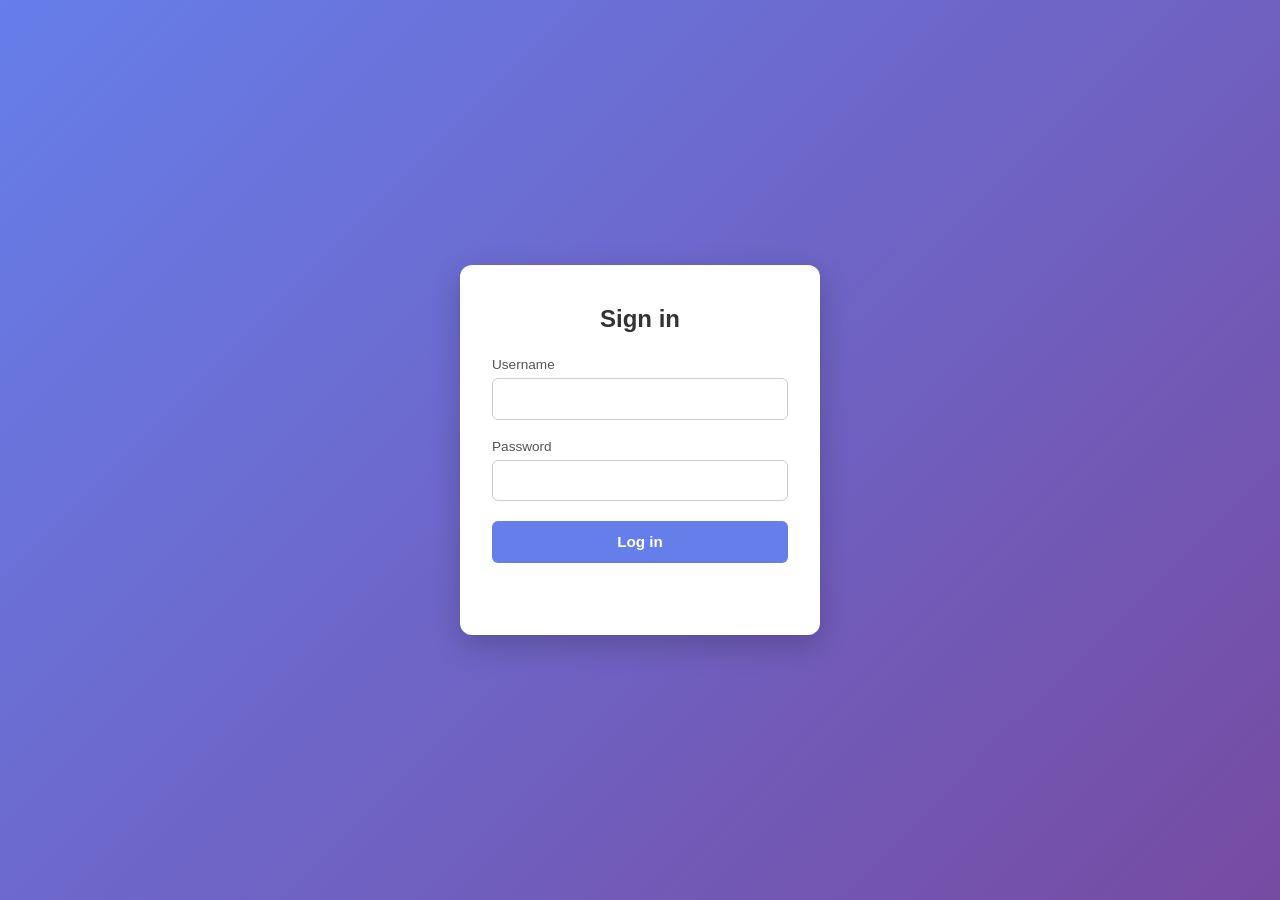
==== index.html @ cb74e90b "Add start-game.bat launcher, AI and MiniCPM improvements Co-Authored-By: Claude Opus 4.6 <noreply@an" ====
<!DOCTYPE html>
<html lang="en">
<head>
  <meta charset="UTF-8" />
  <script>if(!localStorage.getItem("battlegrid.user"))location.replace("login.html");</script>
  <meta name="viewport" content="width=device-width, initial-scale=1.0, maximum-scale=1.0, user-scalable=no" />
  <meta name="theme-color" content="#1b1f23" />
  <meta name="mobile-web-app-capable" content="yes" />
  <meta name="apple-mobile-web-app-capable" content="yes" />
  <link rel="manifest" href="manifest.json" />
  <title>Battlegrid — Turn-Based Strategy</title>
  <style>
    * { box-sizing: border-box; margin: 0; padding: 0; }
    html, body { height: 100%; }
    body {
      font-family: -apple-system, BlinkMacSystemFont, "Segoe UI", Roboto, sans-serif;
      display: flex; height: 100vh; background: #1b1f23; color: #e6e6e6;
    }
    #boardWrap { flex: 1; position: relative; min-width: 0; }
    #board { display: block; width: 100%; height: 100%; cursor: grab; background: #0d0f11; touch-action: none; }
    #board:active { cursor: grabbing; }

    /* Top-of-page overlay: the units standing on the tapped tile, each figure with HP above it. */
    #tileList {
      position: fixed; top: 8px; left: 50%; transform: translateX(-50%); z-index: 50;
      max-height: 45%; max-width: 90vw; overflow-y: auto;
      background: rgba(21,24,28,0.93); border: 1px solid #3a3f45; border-radius: 10px;
      padding: 8px 14px; display: none; flex-direction: column; gap: 6px;
      -webkit-backdrop-filter: blur(4px); backdrop-filter: blur(4px);
      width: auto;
    }
    #tileList .tl-head {
      font-size: .72rem; text-transform: uppercase; letter-spacing: .04em;
      color: #9aa4ad; text-align: center;
    }
    /* Overlapping cascade: strongest unit on top, each one to the right tucked half-under the one on its left. */
    #tileList .tl-figs { display: flex; flex-direction: row; justify-content: center; flex-wrap: wrap; padding-top: 2px; }
    .tunit { position: relative; display: flex; flex-direction: column; align-items: center; cursor: pointer; }
    .tunit:not(:first-child) { margin-left: -18px; }
    .thp { font-size: .72rem; font-weight: 700; line-height: 1; margin-top: 1px; }
    .tfig {
      width: 48px; height: 48px; border-radius: 50%; display: flex; align-items: center;
      justify-content: center; color: #fff; font-weight: 700; font-family: monospace; font-size: 1.2rem;
      border: 2px solid rgba(0,0,0,0.35); box-shadow: 0 -2px 5px rgba(0,0,0,0.45);
    }
    .tfig img { width: 72%; height: 72%; }

    #sidebar {
      width: 290px; flex-shrink: 0; padding: 16px 16px 8px; overflow-y: auto;
      background: #23282e; border-left: 1px solid #333; display: flex; flex-direction: column; gap: 14px;
    }

    /* Phone / narrow screens: stack the board on top, sidebar below. */
    @media (max-width: 760px) {
      body { flex-direction: column; }
      #boardWrap { flex: none; height: 56vh; }
      #sidebar { width: 100%; border-left: none; border-top: 1px solid #333; }
    }
    /* Very small phones: tighter padding, smaller text */
    @media (max-width: 380px) {
      #sidebar { padding: 10px 10px 6px; gap: 10px; }
      button { padding: 7px; font-size: .82rem; }
      .stat-row { font-size: .78rem; }
      h1 { font-size: 1rem; }
    }
    /* Phone landscape: board takes most of the height so buttons stay visible. */
    @media (max-height: 500px) and (orientation: landscape) {
      body { flex-direction: row; }
      #boardWrap { flex: 1; height: 100vh; }
      #sidebar { width: 260px; height: 100vh; overflow-y: auto; border-left: 1px solid #333; border-top: none; }
    }
    /* Tablet / medium screens: 2-col buttons */
    @media (min-width: 761px) {
      .btn-grid { display: grid; grid-template-columns: 1fr 1fr; gap: 6px; }
      .btn-grid button { margin-top: 0; }
    }
    /* Wider desktop: sidebar gets roomier */
    @media (min-width: 1000px) {
      #sidebar { width: 340px; }
    }
    /* Very wide desktop: larger sidebar */
    @media (min-width: 1400px) {
      #sidebar { width: 380px; }
    }
    h1 { font-size: 1.15rem; }
    h2 { font-size: .8rem; text-transform: uppercase; letter-spacing: .05em; color: #9aa4ad; margin-bottom: 6px; }
    .panel { background: #2b3138; border-radius: 8px; padding: 12px; }
    .ai-takeover-btn {
      display: flex; align-items: center; justify-content: center; gap: 6px;
      width: 100%; padding: 6px 10px; margin-bottom: 8px; font-size: 0.85rem; font-weight: 600;
      color: #fff; background: #e67e22; border: 1px solid #d35400; border-radius: 6px; cursor: pointer;
    }
    .ai-takeover-btn:hover { background: #d35400; }
    button.danger { background: #6b3030; }
    button.danger:hover { background: #833838; }

    #turnBadge { display: inline-block; padding: 3px 10px; border-radius: 6px; font-weight: 600; color: #fff; }
    /* turn header: round on the left, a compact gold read-out tucked to the right */
    .turn-line { display: flex; align-items: center; justify-content: space-between; gap: 8px; }
    .econ-mini {
      display: inline-flex; align-items: center; gap: 4px; flex-shrink: 0;
      font-size: 1rem; font-weight: 800; color: #f5c542;
    }
    .econ-mini img { width: 1.1em; height: 1.1em; }
    button {
      width: 100%; padding: 9px; font-size: .9rem; font-weight: 600; color: #fff;
      background: #3a5bd9; border: none; border-radius: 6px; cursor: pointer; margin-top: 8px;
    }
    button:hover { background: #2f49b0; }
    button.shop { background: #2e7d46; } button.shop:hover { background: #266b3b; }
    button.tech-btn { background: #7b1fa2; } button.tech-btn:hover { background: #6a1b9a; }
    button.tmpl-btn { background: #0277bd; } button.tmpl-btn:hover { background: #01579b; }
    button.ghost { background: #444c55; } button.ghost:hover { background: #525c66; }
    .shop-row { display: flex; gap: 6px; margin-top: 8px; }
    .shop-row button { flex: 1; margin-top: 0; padding: 8px 4px; font-size: .82rem; white-space: nowrap; }
    .log-row { display: flex; align-items: center; justify-content: space-between; gap: 8px; margin-top: 8px; }
    .next-round-btn {
      width: auto; margin: 0; padding: 5px 12px; font-size: .78rem; font-weight: 700;
      background: #6b3030; border-radius: 6px; white-space: nowrap; flex-shrink: 0;
    }
    .next-round-btn:hover { background: #833838; }
    /* header row: a panel title with a control (e.g. button) tucked to its right */
    .panel-head { display: flex; align-items: center; justify-content: space-between; gap: 8px; margin-bottom: 6px; }
    .panel-head h2 { margin: 0; }
    button.small { width: auto; margin: 0; padding: 5px 9px; font-size: .72rem; white-space: nowrap; }
    button.small:disabled { background: #333a41; color: #6b727a; cursor: not-allowed; }

    .stat-row { display: flex; justify-content: space-between; font-size: .85rem; padding: 2px 0; flex-wrap: wrap; gap: 0 6px; }
    .stat-chip {
      display: inline-block; cursor: pointer; position: relative;
      text-decoration: underline; text-decoration-style: dotted; text-underline-offset: 2px;
    }
    .stat-chip:hover { color: #fff; }
    .stat-dropdown {
      display: none; position: absolute; left: 0; top: 100%; z-index: 50;
      background: #23282e; border: 1px solid #3a3f45; border-radius: 6px; padding: 6px 10px;
      font-size: .78rem; white-space: nowrap; box-shadow: 0 4px 12px rgba(0,0,0,0.5);
      min-width: 100px;
    }
    .stat-chip.open .stat-dropdown { display: block; }
    .stat-dropdown div { padding: 2px 0; }
    .muted { color: #9aa4ad; }
    .hint { font-size: .75rem; color: #7e8893; }

    /* Enemy-move pop-up (combat log) */
    .modal-overlay {
      position: fixed; inset: 0; z-index: 100; padding: 20px;
      background: rgba(0,0,0,0.6); display: flex; align-items: center; justify-content: center;
      -webkit-backdrop-filter: blur(2px); backdrop-filter: blur(2px);
    }
    .modal-box {
      background: #23282e; border: 1px solid #3a3f45; border-radius: 10px; padding: 18px;
      width: 100%; max-width: 420px; max-height: 80vh; overflow-y: auto;
      box-shadow: 0 8px 30px rgba(0,0,0,0.5);
    }
    #logModalBody { font-size: .84rem; line-height: 1.5; margin: 10px 0; }
    #logModalBody div { padding: 3px 0; border-bottom: 1px solid #333; }
    #logModalBody .empty { color: #9aa4ad; }

    /* Unit-template pop-up: a 5×5 preview of the tapped unit's subunits + stats. */
    #unitModalBody { font-size: .86rem; line-height: 1.5; margin: 10px 0; }
    .utmpl-grid {
      display: grid; grid-template-columns: repeat(5, 1fr); gap: 3px;
      width: 190px; margin: 10px auto; padding: 6px;
      background: #15181c; border: 1px solid #3a3f45; border-radius: 8px;
    }
    .utmpl-grid i {
      aspect-ratio: 1; border-radius: 4px; background: #23282e;
      display: flex; align-items: center; justify-content: center;
      color: #fff; font-family: monospace; font-weight: 700; font-size: .8rem;
    }
    .utmpl-grid i img { width: 78%; height: 78%; }
    .utmpl-stats { display: flex; flex-wrap: wrap; gap: 6px 14px; justify-content: center; }
    .utmpl-comp { color: #9aa4ad; text-align: center; margin-top: 6px; }

    .refit-row { padding: 8px 0; border-bottom: 1px solid #333; }
    .refit-row:last-child { border-bottom: none; }
    .refit-meta { font-size: .82rem; color: #9aa4ad; margin: 2px 0; }
    .refit-action { display: flex; align-items: center; justify-content: space-between; gap: 8px; margin-top: 4px; }
    .refit-gain { color: #4caf50; font-weight: 600; }
    .refit-spend { color: #ff5a52; font-weight: 600; }

    /* Peace proposal popup */
    .peace-popup {
      position: fixed; inset: 0; z-index: 110; padding: 20px;
      background: rgba(0,0,0,0.7); display: flex; align-items: center; justify-content: center;
      -webkit-backdrop-filter: blur(2px); backdrop-filter: blur(2px);
    }
    .peace-box {
      background: #23282e; border: 1px solid #3a3f45; border-radius: 10px; padding: 22px;
      text-align: center; min-width: 260px; box-shadow: 0 8px 30px rgba(0,0,0,0.5);
    }
    .peace-box h3 { font-size: 1.1rem; margin-bottom: 12px; }
    .peace-box p { font-size: .9rem; color: #c5ccd3; margin-bottom: 16px; }
    .peace-btns { display: flex; gap: 12px; justify-content: center; }
    .peace-btns button { width: auto; padding: 10px 24px; font-size: .95rem; margin: 0; }
    .peace-accept { background: #2e7d46 !important; }
    .peace-accept:hover { background: #266b3b !important; }
    .peace-reject { background: #b71c1c !important; }
    .peace-reject:hover { background: #8e1515 !important; }

    .utmpl-grid i.split-pick { cursor: pointer; transition: transform .1s, box-shadow .1s; }
    .utmpl-grid i.split-pick:hover { transform: scale(1.12); box-shadow: 0 0 6px rgba(255,255,255,0.3); }
    .utmpl-grid i.split-sel { outline: 2px solid #ff5a52; outline-offset: -2px; opacity: .6; }
    .split-status { text-align: center; margin: 8px 0 4px; font-size: .84rem; color: #9aa4ad; }
    .split-btns { display: flex; gap: 8px; margin-top: 8px; }
    .split-btns button { flex: 1; }

    .combine-pair { display: flex; flex-direction: column; gap: 6px; margin: 8px 0; }
    .combine-unit { padding: 6px 8px; border: 2px solid #3a3f45; border-radius: 6px; cursor: pointer; font-size: .84rem; }
    .combine-unit:hover { border-color: #7a8290; }
    .combine-unit.combine-active { border-color: #4caf50; background: rgba(76,175,80,.08); }
    .combine-preview { text-align: center; font-size: .84rem; color: #9aa4ad; margin: 6px 0; }
    .combine-btns { display: flex; gap: 8px; margin-top: 8px; }
    .combine-btns button { flex: 1; }

    /* Sidebar action buttons (Next / Execute / Cancel) */
    #boardActions {
      display: flex; gap: 6px; margin-bottom: 8px;
    }
    .board-btn {
      width: auto; margin: 0; padding: 8px 12px; font-size: .82rem; font-weight: 700;
      border: none; border-radius: 6px; cursor: pointer; display: flex;
      align-items: center; gap: 4px; white-space: nowrap; color: #fff; background: #444c55;
      position: relative;
    }
    .board-btn:hover { background: #525c66; }
    .board-btn:disabled { background: #333a41; color: #6b727a; cursor: not-allowed; }
    .board-btn.execute { background: #2e8b57; }
    .board-btn.execute:hover:not(:disabled) { background: #276b44; }
    .board-btn.execute.attack { background: #c62828; }
    .board-btn.execute.attack:hover:not(:disabled) { background: #a52020; }
    .board-btn.cancel { background: #6b3030; padding: 8px 10px; }
    .board-btn.cancel:hover { background: #833838; }
    .order-badge {
      position: absolute; top: -6px; right: -6px;
      background: #ff5a52; color: #fff; font-size: .65rem; font-weight: 800;
      width: 18px; height: 18px; border-radius: 50%;
      display: flex; align-items: center; justify-content: center;
    }

    /* AI strategy modal */
    .strat-btns { display: flex; flex-direction: column; gap: 8px; margin: 12px 0; }
    .strat-btns button {
      padding: 12px; font-size: .95rem; font-weight: 600; border: none; border-radius: 8px;
      cursor: pointer; color: #fff; display: flex; align-items: center; gap: 8px;
    }
    .strat-btns .strat-attack { background: #c62828; }
    .strat-btns .strat-attack:hover { background: #a52020; }
    .strat-btns .strat-defend { background: #1565c0; }
    .strat-btns .strat-defend:hover { background: #0d47a1; }
    .strat-btns .strat-balanced { background: #2e7d32; }
    .strat-btns .strat-balanced:hover { background: #1b5e20; }

    /* Peace deal modal */
    .peace-deal-list { margin: 10px 0; font-size: .88rem; line-height: 1.6; }
    .peace-deal-list .pd-row { display: flex; justify-content: space-between; padding: 3px 0; border-bottom: 1px solid #333; }

  </style>
</head>
<body>
  <div id="tileList"></div>
  <div id="boardWrap">
    <canvas id="board"></canvas>
  </div>

  <aside id="sidebar">
    <div class="panel">
      <h2>Selection</h2>
      <label style="display:flex; align-items:center; gap:8px; font-size:.82rem; margin-bottom:8px; cursor:pointer;">
        <input type="checkbox" id="selectAllChk" checked style="width:auto; margin:0;" />
        Select whole stack
      </label>
      <div id="boardActions" style="display:flex; gap:6px; margin-bottom:8px;">
        <button id="nextBtn" class="board-btn" title="Next unit with moves">Next</button>
        <button id="executeBtn" class="board-btn execute" title="Execute all queued orders" disabled>
          <span id="executeBtnIcon">⚔️</span>
          <span id="executeBtnLabel">Attack</span>
          <span id="orderCount" class="order-badge" style="display:none">0</span>
        </button>
        <button id="cancelQueueBtn" class="board-btn cancel" title="Clear all queued orders" style="display:none">&#x2716;</button>
      </div>
      <button id="combineBtn" class="ghost small" style="display:none; margin-bottom:8px;">⊕ Combine</button>
      <div id="selInfo" class="muted">Click a tile to select its units.</div>
      <button id="refitBtn" class="ghost" style="display:none; margin-top:8px;">&#9881; Refit</button>
      <button id="splitBtn" class="ghost" style="display:none; margin-top:8px;">✂ Split</button>
      <button id="buildBtn" class="ghost" style="display:none; margin-top:8px;">🏗 Build</button>
      <button id="rallyBtn" style="display:none; margin-top:8px; background:#b8860b;">📯 Rally</button>
      <div id="rallyHint" class="hint" style="display:none; color:#f5c542;">Click a tile to rally all units toward it.</div>
    </div>

    <div class="panel">
      <button class="ai-takeover-btn" id="aiTakeoverBtn">AI takeover this turn</button>
      <h2>Turn</h2>
      <div class="turn-line">
        <span>Now playing: <span id="turnBadge">—</span> &nbsp; <span class="muted">Round <span id="roundNum">1</span></span></span>
        <!-- compact economy read-out for the current player, tucked to the right of the round -->
        <span class="econ-mini"><img src="assets/gold.svg" alt="gold"> <span id="econ">0</span></span>
      </div>

      <!-- creative-mode cheat: only shown when the game was started in creative mode -->
      <button id="creativeBtn" style="display:none; background:#8e5bd9;">🎁 +171,717 gold</button>

      <!-- creative-mode country toolbox -->
      <div id="countryToolbox" style="display:none; background:#1b2026; border:1px solid #6a4bd9; border-radius:8px; padding:.6rem; margin-bottom:8px;">
        <div style="font-size:.72rem; text-transform:uppercase; letter-spacing:.06em; color:#9aa4ad; margin-bottom:.4rem;">Country Toolbox</div>
        <div id="countrySwatches" style="display:flex; flex-wrap:wrap; gap:4px; margin-bottom:.5rem;"></div>
        <div style="display:flex; gap:4px;">
          <button id="addCountryBtn" style="flex:1; padding:4px; font-size:.75rem; background:#2e7d46; border:none; border-radius:4px; color:#fff; cursor:pointer;">+ Country</button>
          <button id="rmCountryBtn" style="flex:1; padding:4px; font-size:.75rem; background:#6b3030; border:none; border-radius:4px; color:#fff; cursor:pointer;">− Country</button>
        </div>
        <div id="paintHint" style="font-size:.62rem; color:#6b727a; margin-top:.3rem;"></div>
      </div>

      <div id="playerStats"></div>

      <div class="shop-row">
        <button class="shop" id="buyBtn">🛒 Buy</button>
        <button class="tech-btn" id="techBtn">⚗️ Tech</button>
        <button class="tmpl-btn" id="templateBtn">▦ Template</button>
      </div>

      <div class="log-row">
        <label style="display:flex; align-items:center; gap:8px; font-size:.85rem; cursor:pointer;">
          <input type="checkbox" id="logChk" checked style="width:auto; margin:0;" />
          Combat log
        </label>
        <button id="nextRoundBtn" class="next-round-btn">Next ▶</button>
      </div>
      <p class="hint" style="margin-top:2px">When checked, the enemy's move is shown as a pop-up after each turn.</p>

      <div class="btn-grid">
        <button class="ghost" id="diplomacyBtn">🤝 Diplomacy</button>
        <button class="ghost" id="infoBtn">📖 Field manual</button>
        <button class="ghost" id="menuBtn">Main menu</button>
      </div>
    </div>

    <div class="panel" id="placePanel" style="display:none; border:1px solid #b8a23a;">
      <h2>Deploy divisions</h2>
      <div id="placeInfo"></div>
    </div>
  </aside>

  <!-- Pop-up shown after the enemy's turn (combat log). Closed with OK. -->
  <div id="logModal" class="modal-overlay" style="display:none">
    <div class="modal-box">
      <h2 style="color:#e6e6e6; font-size:1rem; margin-bottom:0;">Enemy's move</h2>
      <div id="logModalBody"></div>
      <button id="logModalOk">OK</button>
    </div>
  </div>

  <!-- Pop-up shown when a unit in the top overlay is tapped: its template blueprint. -->
  <div id="unitModal" class="modal-overlay" style="display:none">
    <div class="modal-box">
      <h2 id="unitModalTitle" style="color:#e6e6e6; font-size:1rem; margin-bottom:0;">Unit</h2>
      <div id="unitModalBody"></div>
      <button id="unitModalOk">Close</button>
    </div>
  </div>

  <!-- Refit modal: swap selected units to a different template. -->
  <div id="refitModal" class="modal-overlay" style="display:none">
    <div class="modal-box">
      <h2 style="color:#e6e6e6; font-size:1rem; margin-bottom:0;">Refit units</h2>
      <p class="hint" style="margin:6px 0 2px;">Swap selected units to another template. Requires supply range, no encirclement.</p>
      <div id="refitModalBody"></div>
      <button id="refitModalClose" class="ghost">Cancel</button>
    </div>
  </div>

  <!-- Combine modal: merge units from one unit into another. -->
  <div id="combineModal" class="modal-overlay" style="display:none">
    <div class="modal-box">
      <h2 style="color:#e6e6e6; font-size:1rem; margin-bottom:0;">Combine units</h2>
      <p class="hint" style="margin:6px 0 2px;">Fill a unit with units from another, up to 25 total.</p>
      <div id="combineModalBody"></div>
      <button id="combineModalClose" class="ghost">Cancel</button>
    </div>
  </div>

  <!-- Build modal: place a fort or supply hub on the selected tile. -->
  <div id="buildModal" class="modal-overlay" style="display:none">
    <div class="modal-box">
      <h2 style="color:#e6e6e6; font-size:1rem; margin-bottom:0;">Build structure</h2>
      <p class="hint" style="margin:6px 0 2px;">Place a structure on the selected tile (not water, no existing structure).</p>
      <div id="buildModalBody"></div>
      <button id="buildModalClose" class="ghost">Cancel</button>
    </div>
  </div>

  <!-- AI strategy modal — shown when AI takeover button is clicked -->
  <div id="aiStratModal" class="modal-overlay" style="display:none">
    <div class="modal-box">
      <h2 style="color:#e6e6e6; font-size:1rem; margin-bottom:4px;">AI Takeover — Choose Strategy</h2>
      <p class="hint" style="margin-bottom:8px;">How should the AI play this turn?</p>
      <div class="strat-btns">
        <button class="strat-attack" data-strat="attack">⚔️ Focus Attack <small style="opacity:.7">— aggressive, low caution</small></button>
        <button class="strat-defend" data-strat="defend">🛡️ Focus Defend <small style="opacity:.7">— hold terrain, cautious</small></button>
        <button class="strat-balanced" data-strat="balanced">⚖️ Balanced <small style="opacity:.7">— default behavior</small></button>
      </div>
      <button id="aiStratCancel" class="ghost">Cancel</button>
    </div>
  </div>

  <!-- Peace deal modal — shown when a country is eliminated -->
  <div id="peaceDealModal" class="modal-overlay" style="display:none">
    <div class="modal-box">
      <h2 id="peaceDealTitle" style="color:#e6e6e6; font-size:1rem; margin-bottom:0;">Peace Deal</h2>
      <div id="peaceDealBody" class="peace-deal-list"></div>
      <button id="peaceDealOk">OK</button>
    </div>
  </div>

  <!-- Peace proposal popup — shown when AI proposes peace to human -->
  <div id="peaceProposalPopup" class="peace-popup" style="display:none">
    <div class="peace-box">
      <h3 id="peaceProposalTitle"></h3>
      <p id="peaceProposalBody"></p>
      <div class="peace-btns">
        <button id="peaceAcceptBtn" class="peace-accept">Accept</button>
        <button id="peaceRejectBtn" class="peace-reject">Reject</button>
      </div>
    </div>
  </div>

  <!-- data + algorithms + rules + persistence + renderer load before the engine -->
  <script src="units.js"></script>
  <script src="algorithms.js"></script>
  <script src="board.js"></script>
  <script src="rules.js"></script>
  <script src="state.js"></script>
  <script src="render.js"></script>
  <script>
    // UI glue. Defined before game.js; every handler reads the DOM at call time.
    function stackAtTile(t) { return (Game.unitAt.get(t.r + ',' + t.c)) || []; }

    function stackSummaryHtml(stack, owner) {
      // Group units by their template name (each board piece is a unit).
      const counts = {};
      for (const u of stack) { const n = u.name || PIECES[u.type].name; counts[n] = (counts[n] || 0) + 1; }
      const lines = Object.keys(counts).map((n) =>
        `<div class="stat-row"><span>${n}</span><span>×${counts[n]}</span></div>`).join('');
      const totHp = stack.reduce((a, u) => a + u.hp, 0);
      const totAtk = stack.reduce((a, u) => a + Rules.unitAttack(u), 0);
      return `<div class="stat-row"><span><b>${PLAYERS[owner].name} — ${stack.length} unit${stack.length > 1 ? 's' : ''}</b></span><span>${stack.length}/${Rules.STACK_LIMIT}</span></div>` +
        lines +
        `<div class="stat-row"><span>Total HP / ATK</span><span>${totHp} / ${totAtk}</span></div>` +
        (owner === Game.turn
          ? `<p class="hint" style="margin-top:6px">Whole stack selected. Tap a yellow tile to move, or an adjacent enemy to attack.</p>`
          : `<p class="hint" style="margin-top:6px">Enemy units.</p>`);
    }

    function stackChecklistHtml(stack) {
      const selIds = new Set(Game.selUnits.map((u) => u.id));
      const rows = stack.map((u) => {
        const label = u.name || PIECES[u.type].name;
        const checked = selIds.has(u.id) ? 'checked' : '';
        return `<label class="stat-row" style="cursor:pointer">` +
          `<span><input type="checkbox" data-uid="${u.id}" ${checked} style="width:auto; margin-right:6px;"> ${label}</span>` +
          `<span>${u.hp}/${u.maxHp} hp${u.acted ? ' ·acted' : ''}</span></label>`;
      }).join('');
      return `<div class="stat-row"><span><b>Pick units</b></span><span>${Game.selUnits.length}/${stack.length}</span></div>` +
        rows +
        `<p class="hint" style="margin-top:6px">Checked units move/attack together. Tap a yellow tile to move, or an adjacent enemy to attack.</p>`;
    }

    // HP colour: green when healthy, amber when hurt, red when near death.
    function hpColor(u) {
      const r = u.hp / u.maxHp;
      return r > 0.66 ? '#4caf50' : r > 0.33 ? '#f5c542' : '#ff5a52';
    }

    // Overall strength of a unit — attack dominates, current HP breaks ties.
    function unitStat(u) { return Rules.unitAttack(u) * 100 + u.hp; }

    // Top overlay: units on the tapped tile, strongest first, each figure half-covering the next.
    function renderTileList() {
      const box = document.getElementById('tileList');
      const stack = Game.selTile ? stackAtTile(Game.selTile) : [];
      if (!stack.length) { box.style.display = 'none'; box.innerHTML = ''; return; }
      const owner = stack[0].owner;
      const sorted = stack.slice().sort((a, b) => unitStat(b) - unitStat(a));
      const figs = sorted.map((u, i) => {
        const d = PIECES[u.type];
        const color = PLAYERS[u.owner].color;
        const inner = d.art
          ? `<img src="${d.art}" alt="${d.name}">`
          : d.code;
        return `<div class="tunit" data-i="${i}" title="${d.name} — tap for template" style="z-index:${sorted.length - i}">` +
          `<div class="tfig" style="background:${color}">${inner}</div>` +
          `<div class="thp" style="color:${hpColor(u)}">${u.hp}/${u.maxHp}</div></div>`;
      }).join('');
      box.innerHTML =
        `<div class="tl-head">${PLAYERS[owner].name} · ${stack.length} unit${stack.length > 1 ? 's' : ''} on tile</div>` +
        `<div class="tl-figs">${figs}</div>`;
      box.style.display = 'flex';
      // Tapping a figure opens its unit's template blueprint in a pop-up.
      box.querySelectorAll('.tunit').forEach((el) => {
        el.addEventListener('click', (e) => {
          e.stopPropagation();
          showUnitTemplate(sorted[+el.dataset.i]);
        });
      });
    }

    // Pop-up: show `u`'s blueprint — a 5×5 grid of its subunits plus totals.
    // Built from the unit's own parts composition, so it works for shop-built
    // units and the AI's ad-hoc units alike (no dependency on a stored template).
    function showUnitTemplate(u) {
      if (!u) return;
      const color = PLAYERS[u.owner].color;
      const cells = [];
      for (const p of (u.parts || [])) for (let i = 0; i < p.count; i++) cells.push(p.type);
      let grid = '';
      for (let i = 0; i < 25; i++) {
        const t = cells[i];
        const inner = t ? (PIECES[t].art ? `<img src="${PIECES[t].art}" alt="${PIECES[t].name}">` : PIECES[t].code) : '';
        grid += t ? `<i style="background:${color}">${inner}</i>` : `<i></i>`;
      }
      const atk = Rules.unitAttack(u);
      let cost = 0;
      for (const p of (u.parts || [])) cost += (PIECES[p.type].cost || 0) * p.count;
      const comp = (u.parts || []).map((p) => {
        const bn = Math.floor(p.count / 4);
        const co = p.count % 4;
        let label = '';
        if (bn > 0) label += `${bn} Bn`;
        if (bn > 0 && co > 0) label += ' + ';
        if (co > 0 || !bn) label += `${co || p.count} Co`;
        return `${PIECES[p.type].name} ${label}`;
      }).join(' · ');
      const showSplit = window.canSplitUnit && window.canSplitUnit(u);
      document.getElementById('unitModalTitle').innerHTML =
        `<span style="color:${color}">${PLAYERS[u.owner].name}</span> — ${u.name || PIECES[u.type].name}`;
      document.getElementById('unitModalBody').innerHTML =
        `<div class="utmpl-grid">${grid}</div>` +
        `<div class="utmpl-stats">` +
          `<span>❤️ HP <b>${u.hp}/${u.maxHp}</b></span>` +
          `<span>⚔️ ATK <b>${atk}</b></span>` +
          `<span>👟 MOV <b>${u.mov}</b></span>` +
          `<span>${GOLD_ICON} <b>${cost}</b></span>` +
        `</div>` +
        `<div class="utmpl-comp">${comp || 'No units'}</div>` +
        (showSplit ? `<button id="splitStartBtn" class="ghost" style="margin-top:8px">✂ Split</button>` : '');
      document.getElementById('unitModal').style.display = 'flex';
      if (showSplit) {
        document.getElementById('splitStartBtn').addEventListener('click', () => enterSplitMode(u));
      }
    }

    function enterSplitMode(u) {
      const color = PLAYERS[u.owner].color;
      const cells = [];
      for (const p of (u.parts || [])) for (let i = 0; i < p.count; i++) cells.push(p.type);
      const total = cells.filter(Boolean).length;
      const room = Rules.STACK_LIMIT - (Game.unitAt.get(u.r + ',' + u.c) || []).length;
      const maxSel = Math.min(total - 1, room);
      const selected = new Set();

      function renderSplitGrid() {
        let grid = '';
        for (let i = 0; i < 25; i++) {
          const t = cells[i];
          if (!t) { grid += `<i></i>`; continue; }
          const inner = PIECES[t].art ? `<img src="${PIECES[t].art}" alt="${PIECES[t].name}">` : PIECES[t].code;
          const cls = selected.has(i) ? 'split-pick split-sel' : 'split-pick';
          grid += `<i class="${cls}" data-ci="${i}" style="background:${color}">${inner}</i>`;
        }
        const body = document.getElementById('unitModalBody');
        body.innerHTML =
          `<div class="utmpl-grid">${grid}</div>` +
          `<div class="split-status">${selected.size} / ${maxSel} units selected for split</div>` +
          `<div class="split-btns">` +
            `<button id="splitConfirmBtn"${selected.size ? '' : ' disabled'}>Confirm split (${selected.size})</button>` +
            `<button id="splitCancelBtn" class="ghost">Cancel</button>` +
          `</div>`;
        body.querySelectorAll('.split-pick').forEach((el) => {
          el.addEventListener('click', () => {
            const ci = +el.dataset.ci;
            if (selected.has(ci)) { selected.delete(ci); }
            else if (selected.size < maxSel) { selected.add(ci); }
            renderSplitGrid();
          });
        });
        document.getElementById('splitConfirmBtn').addEventListener('click', () => {
          if (!selected.size) return;
          const types = [];
          for (const ci of selected) types.push(cells[ci]);
          const count = window.splitUnit(u, types);
          if (count) {
            document.getElementById('unitModal').style.display = 'none';
            document.getElementById('unitModalOk').style.display = '';
            if (Game.selTile) {
              window.selectTile(Game.selTile.r, Game.selTile.c);
            }
            UI.refresh(); Render.render();
          }
        });
        document.getElementById('splitCancelBtn').addEventListener('click', () => {
          document.getElementById('unitModalOk').style.display = '';
          showUnitTemplate(u);
        });
      }

      document.getElementById('unitModalTitle').innerHTML =
        `<span style="color:${color}">Split</span> — ${u.name || PIECES[u.type].name}`;
      document.getElementById('unitModalOk').style.display = 'none';
      renderSplitGrid();
    }

    const UI = {
      refresh() {
        const p = PLAYERS[Game.turn];
        const badge = document.getElementById('turnBadge');
        badge.textContent = p.name;
        badge.style.background = p.color;
        document.getElementById('roundNum').textContent = Game.round;

        // economy sign reflects the player whose turn it is
        const econ = document.getElementById('econ');
        econ.textContent = Game.economy[Game.turn];
        econ.parentElement.style.color = p.color === '#00acc1' ? '#4dd0e1' : '#ff7a76';

        // creative-mode cheat button (only when the game is in creative mode)
        document.getElementById('creativeBtn').style.display = Game.creative ? '' : 'none';
        document.getElementById('countryToolbox').style.display = Game.creative ? '' : 'none';
        if (Game.creative) window._refreshCountrySwatches && window._refreshCountrySwatches();

        // Dynamic player stats
        const statsEl = document.getElementById('playerStats');
        let statsHtml = '';
        for (let p = 0; p < PLAYERS.length; p++) {
          if (Game.eliminated && Game.eliminated.has(p)) continue;
          const units = Game.units.filter(u => u.owner === p);
          const uCount = units.length;
          const cCount = Game.cities.filter(ci => ci.owner === p).length;
          const vCount = (Game.villages || []).filter(v => v.owner === p).length;
          const gRound = Rules.income(Game.cities, Game.villages || [], p, (Game.ecoUpgrades && Game.ecoUpgrades[p]) || {});

          // Company breakdown by type
          const coCounts = {};
          for (const u of units) for (const pt of (u.parts || [])) coCounts[pt.type] = (coCounts[pt.type] || 0) + pt.count;
          let coDropdown = '';
          for (const t in coCounts) coDropdown += `<div>${PIECES[t].name}: ${coCounts[t]}</div>`;

          statsHtml += `<div class="stat-row"><span style="color:${PLAYERS[p].color}">${PLAYERS[p].name}</span><span>` +
            `<span class="stat-chip" data-drop="bn${p}">${uCount} bn<span class="stat-dropdown">${coDropdown || '<div>No units</div>'}</span></span> · ` +
            `${cCount} city · ${vCount} vlg · ` +
            `<span class="stat-chip" data-drop="g${p}">${gRound} g/rnd<span class="stat-dropdown"><div>${vCount} village</div></span></span>` +
            `</span></div>`;
        }
        statsEl.innerHTML = statsHtml;
        statsEl.querySelectorAll('.stat-chip').forEach(chip => {
          chip.addEventListener('click', (e) => {
            e.stopPropagation();
            const wasOpen = chip.classList.contains('open');
            document.querySelectorAll('.stat-chip.open').forEach(c => c.classList.remove('open'));
            if (!wasOpen) chip.classList.add('open');
          });
        });

        // placement banner
        const placePanel = document.getElementById('placePanel');
        if (window.inPlacement && window.inPlacement()) {
          placePanel.style.display = '';
          document.getElementById('placeInfo').innerHTML =
            `<b style="color:${p.color}">${p.name}</b>: ${window.pendingForTurn()} unit(s) to deploy.` +
            `<p class="hint" style="margin-top:6px">Tap a highlighted tile in your deployment zone to drop them (max 17 per tile).</p>`;
        } else {
          placePanel.style.display = 'none';
        }

        // selection panel
        const sel = document.getElementById('selInfo');
        if (Game.winner !== null) {
          sel.className = '';
          const w = PLAYERS[Game.winner];
          sel.innerHTML = `<b style="color:${w ? w.color : '#fff'}">${w ? w.name : 'Unknown'} wins!</b>` +
            (Game.winReason ? `<div style="font-size:.85rem;color:#9aa4ad;margin-top:4px">${Game.winReason}</div>` : '') +
            (Game.eliminated && Game.eliminated.size ? `<div style="font-size:.8rem;color:#6b727a;margin-top:4px">Eliminated: ${[...Game.eliminated].map(p => PLAYERS[p].name).join(', ')}</div>` : '');
        } else if (Game.selTile && stackAtTile(Game.selTile).length) {
          const stack = stackAtTile(Game.selTile);
          const owner = stack[0].owner;
          const mine = owner === Game.turn;
          sel.className = '';
          if (Game.selectAll || !mine) {
            sel.innerHTML = stackSummaryHtml(stack, owner);
          } else {
            sel.innerHTML = stackChecklistHtml(stack);
            sel.querySelectorAll('input[data-uid]').forEach((cb) =>
              cb.addEventListener('change', () => window.toggleUnitInSelection(+cb.dataset.uid)));
          }
        } else {
          sel.className = 'muted';
          sel.textContent = 'Click a tile to select its units.';
        }

        // Board action buttons
        const committed = window.committedUnitIds ? window.committedUnitIds() : new Set();
        const qLen = Game.orderQueue ? Game.orderQueue.length : 0;
        const hasAttack = qLen > 0 && Game.orderQueue.some(o => o.isAttack);
        const anyUncommitted = Game.winner === null &&
          Game.units.some(u => u.owner === Game.turn && u.movesLeft > 0 && !committed.has(u.id));
        const nextBtn = document.getElementById('nextBtn');
        if (nextBtn) nextBtn.disabled = !anyUncommitted;
        const executeBtn = document.getElementById('executeBtn');
        if (executeBtn) {
          executeBtn.disabled = qLen === 0;
          executeBtn.classList.toggle('attack', hasAttack);
          const icon = document.getElementById('executeBtnIcon');
          const label = document.getElementById('executeBtnLabel');
          if (icon) icon.textContent = hasAttack ? '⚔️' : '🚩';
          if (label) label.textContent = hasAttack ? 'Attack' : 'Move';
        }
        const orderBadge = document.getElementById('orderCount');
        if (orderBadge) {
          orderBadge.style.display = qLen > 0 ? '' : 'none';
          orderBadge.textContent = qLen;
        }
        const cancelBtn = document.getElementById('cancelQueueBtn');
        if (cancelBtn) cancelBtn.style.display = qLen > 0 ? '' : 'none';

        renderTileList();

        const refitBtn = document.getElementById('refitBtn');
        if (refitBtn) {
          const showRefit = Game.winner === null &&
            !(window.inPlacement && window.inPlacement()) &&
            Game.selTile && stackAtTile(Game.selTile).length &&
            stackAtTile(Game.selTile)[0].owner === Game.turn &&
            window.canRefitUnit && Game.selUnits.some((u) => window.canRefitUnit(u)) &&
            (Game.templates[Game.turn] || []).length > 0;
          refitBtn.style.display = showRefit ? '' : 'none';
        }

        const buildBtn = document.getElementById('buildBtn');
        if (buildBtn) {
          const showBuild = Game.winner === null &&
            !(window.inPlacement && window.inPlacement()) &&
            Game.selTile &&
            Object.keys(STRUCTURES).some((t) => window.canBuild && window.canBuild(Game.selTile.r, Game.selTile.c, t));
          buildBtn.style.display = showBuild ? '' : 'none';
        }

        const splitBtn = document.getElementById('splitBtn');
        if (splitBtn) {
          const showSplit = Game.winner === null &&
            !(window.inPlacement && window.inPlacement()) &&
            Game.selTile && Game.selUnits.length === 1 &&
            window.canSplitUnit && window.canSplitUnit(Game.selUnits[0]);
          splitBtn.style.display = showSplit ? '' : 'none';
        }

        const rallyBtn = document.getElementById('rallyBtn');
        if (rallyBtn) {
          const showRally = Game.winner === null &&
            !(window.inPlacement && window.inPlacement()) &&
            Game.selUnits.length > 0 &&
            Game.selUnits.some(u => window.isHqUnit && window.isHqUnit(u) && u.owner === Game.turn);
          rallyBtn.style.display = showRally ? '' : 'none';
          if (!showRally || !window._rallyMode) {
            rallyMode = false;
            window._rallyMode = false;
            document.getElementById('rallyHint').style.display = 'none';
            if (rallyBtn) rallyBtn.style.background = '#b8860b';
          }
        }

        const combineBtn = document.getElementById('combineBtn');
        if (combineBtn) {
          const stack = Game.selTile ? stackAtTile(Game.selTile) : [];
          const showCombine = Game.winner === null &&
            !(window.inPlacement && window.inPlacement()) &&
            !Game.selectAll && stack.length >= 2 &&
            stack[0].owner === Game.turn &&
            Game.selUnits.length >= 1 &&
            stack.some((u) => u.owner === Game.turn && window.totalSubunits(u) < 25);
          combineBtn.style.display = showCombine ? '' : 'none';
        }

      },
      log(msg) {
        // Combat log entries are buffered; the enemy's turn is shown as a
        // pop-up (see showEnemyMoves) rather than an always-on panel.
        this.entries.push(msg);
        if (this.entries.length > 200) this.entries.shift();
      },
      entries: [],
      // Show `lines` (the enemy's actions this turn) in a pop-up, if the
      // Combat log checkbox is on and there is anything to report.
      showEnemyMoves(lines) {
        const chk = document.getElementById('logChk');
        if (!chk || !chk.checked || !lines.length) return;
        const body = document.getElementById('logModalBody');
        body.innerHTML = lines.map((m) => `<div>${m}</div>`).join('');
        document.getElementById('logModal').style.display = 'flex';
      },
    };

    // Unit stats and the terrain/unit legend now live in the Field Manual
    // (info.html) to keep the board sidebar focused on play.

    document.getElementById('nextRoundBtn').addEventListener('click', () => nextRound());
    document.addEventListener('click', () => document.querySelectorAll('.stat-chip.open').forEach(c => c.classList.remove('open')));
    document.getElementById('buyBtn').addEventListener('click', () => { window.location.href = 'buy.html'; });
    document.getElementById('templateBtn').addEventListener('click', () => { window.location.href = 'template.html'; });
    document.getElementById('techBtn').addEventListener('click', () => { window.location.href = 'tech.html'; });
    document.getElementById('diplomacyBtn').addEventListener('click', () => { window.location.href = 'diplomacy.html'; });
    document.getElementById('infoBtn').addEventListener('click', () => { window.location.href = 'info.html'; });
    document.getElementById('menuBtn').addEventListener('click', () => { window.location.href = 'menu.html'; });
    document.getElementById('creativeBtn').addEventListener('click', () => window.creativeGrant());

    // --- Creative mode country toolbox ---
    window._creativePaintOwner = null;
    window._refreshCountrySwatches = function () {
      const el = document.getElementById('countrySwatches');
      if (!el) return;
      let html = '';
      for (let i = 0; i < PLAYERS.length; i++) {
        const sel = window._creativePaintOwner === i;
        html += `<button class="ctswatch" data-p="${i}" style="width:28px;height:28px;border-radius:4px;border:2px solid ${sel ? '#fff' : '#333'};background:${PLAYERS[i].color};cursor:pointer;padding:0;" title="${PLAYERS[i].name}"></button>`;
      }
      // "Erase" swatch (null owner)
      const erasing = window._creativePaintOwner === -1;
      html += `<button class="ctswatch" data-p="-1" style="width:28px;height:28px;border-radius:4px;border:2px solid ${erasing ? '#fff' : '#333'};background:#444;cursor:pointer;padding:0;font-size:.7rem;color:#aaa;" title="Erase territory">✕</button>`;
      el.innerHTML = html;
      el.querySelectorAll('.ctswatch').forEach(btn => {
        btn.addEventListener('click', () => {
          const p = parseInt(btn.dataset.p);
          window._creativePaintOwner = window._creativePaintOwner === p ? null : p;
          window._refreshCountrySwatches();
          const hint = document.getElementById('paintHint');
          if (window._creativePaintOwner != null) {
            hint.textContent = window._creativePaintOwner === -1 ? 'Tap tiles to erase territory' : 'Tap tiles to paint ' + PLAYERS[window._creativePaintOwner].name + ' territory';
          } else {
            hint.textContent = '';
          }
        });
      });
    };

    document.getElementById('addCountryBtn').addEventListener('click', () => {
      if (PLAYERS.length >= 8) return;
      const idx = PLAYERS.length;
      PLAYERS.push({ name: 'Country' + (idx + 1), color: PLAYER_COLORS[idx] });
      Game.playerCount = PLAYERS.length;
      Game.economy.push(ECONOMY.start);
      Game.incomeMult.push(1);
      Game.noUnitTurns.push(0);
      Game.noCityTurns.push(0);
      Game.aiStrategy.push(null);
      // Expand diplomacy matrix
      const n = PLAYERS.length;
      for (let i = 0; i < n - 1; i++) {
        Game.diplomacy[i] = Game.diplomacy[i] || [];
        Game.diplomacy[i][n - 1] = 'war';
        Game.damageDealt[i] = Game.damageDealt[i] || [];
        Game.damageDealt[i][n - 1] = 0;
      }
      Game.diplomacy[n - 1] = new Array(n).fill('war');
      Game.diplomacy[n - 1][n - 1] = 'self';
      Game.damageDealt[n - 1] = new Array(n).fill(0);
      window._persist();
      UI.refresh();
      Render.render();
    });

    document.getElementById('rmCountryBtn').addEventListener('click', () => {
      if (PLAYERS.length <= 2) return;
      const idx = PLAYERS.length - 1;
      // Remove units/cities/villages owned by last country
      Game.units = Game.units.filter(u => u.owner !== idx);
      Game.cities.forEach(c => { if (c.owner === idx) c.owner = null; });
      Game.villages.forEach(v => { if (v.owner === idx) v.owner = null; });
      // Clear territory
      for (let r = 0; r < Board.ROWS; r++)
        for (let c = 0; c < Board.COLS; c++)
          if (Game.territory[r] && Game.territory[r][c] === idx) Game.territory[r][c] = null;
      PLAYERS.pop();
      Game.playerCount = PLAYERS.length;
      Game.economy.pop();
      Game.incomeMult.pop();
      Game.noUnitTurns.pop();
      Game.noCityTurns.pop();
      Game.aiStrategy.pop();
      Game.diplomacy.pop();
      Game.damageDealt.pop();
      for (let i = 0; i < PLAYERS.length; i++) {
        Game.diplomacy[i].pop();
        Game.damageDealt[i].pop();
      }
      Game.eliminated.delete(idx);
      if (window._creativePaintOwner === idx) window._creativePaintOwner = null;
      if (Game.turn >= PLAYERS.length) Game.turn = 0;
      if (Game.humanPlayer >= PLAYERS.length) Game.humanPlayer = 0;
      window._rebuildUnitAt();
      window._persist();
      UI.refresh();
      Render.render();
    });
    document.getElementById('selectAllChk').addEventListener('change', (e) => window.setSelectAll(e.target.checked));

    // Sidebar action buttons
    document.getElementById('nextBtn').addEventListener('click', () => window.selectNextWithMoves && window.selectNextWithMoves());
    document.getElementById('executeBtn').addEventListener('click', () => window.executeOrders && window.executeOrders());
    document.getElementById('cancelQueueBtn').addEventListener('click', () => {
      window.clearAllOrders && window.clearAllOrders();
      if (Game.selTile) window.selectTile(Game.selTile.r, Game.selTile.c);
      UI.refresh(); Render.render();
    });
    document.getElementById('aiTakeoverBtn').addEventListener('click', () => {
      document.getElementById('aiStratModal').style.display = 'flex';
    });
    // AI strategy modal
    document.querySelectorAll('#aiStratModal .strat-btns button').forEach(btn => {
      btn.addEventListener('click', () => {
        document.getElementById('aiStratModal').style.display = 'none';
        window.runAiTakeover && window.runAiTakeover(btn.dataset.strat);
      });
    });
    document.getElementById('aiStratCancel').addEventListener('click', () => {
      document.getElementById('aiStratModal').style.display = 'none';
    });
    document.getElementById('aiStratModal').addEventListener('click', (e) => {
      if (e.target.id === 'aiStratModal') e.currentTarget.style.display = 'none';
    });
    // Peace deal modal
    document.getElementById('peaceDealOk').addEventListener('click', () => {
      document.getElementById('peaceDealModal').style.display = 'none';
    });
    window.showPeaceDeal = function(title, body) {
      document.getElementById('peaceDealTitle').textContent = title;
      document.getElementById('peaceDealBody').innerHTML = body;
      document.getElementById('peaceDealModal').style.display = 'flex';
    };

    // Peace proposal popup — process queued AI proposals one at a time
    function showNextPeaceProposal() {
      if (!Game.peaceProposals || !Game.peaceProposals.length) return;
      const humanPlayer = Game.humanPlayer || 0;
      const idx = Game.peaceProposals.findIndex(p => p.to === humanPlayer);
      if (idx === -1) return;
      const proposal = Game.peaceProposals[idx];
      document.getElementById('peaceProposalTitle').textContent =
        PLAYERS[proposal.from].name + ' proposes peace';
      document.getElementById('peaceProposalBody').textContent =
        PLAYERS[proposal.from].name + ' wants to end the war with ' + PLAYERS[proposal.to].name + '. Do you accept?';
      document.getElementById('peaceProposalPopup').style.display = 'flex';

      document.getElementById('peaceAcceptBtn').onclick = () => {
        window.setDiplomacy(proposal.from, proposal.to, 'peace');
        UI.log(PLAYERS[proposal.to].name + ' accepts peace with ' + PLAYERS[proposal.from].name + '.');
        Game.peaceProposals.splice(idx, 1);
        document.getElementById('peaceProposalPopup').style.display = 'none';
        UI.refresh();
        Render.render();
        showNextPeaceProposal();
      };
      document.getElementById('peaceRejectBtn').onclick = () => {
        UI.log(PLAYERS[proposal.to].name + ' rejects peace with ' + PLAYERS[proposal.from].name + '.');
        Game.peaceProposals.splice(idx, 1);
        document.getElementById('peaceProposalPopup').style.display = 'none';
        showNextPeaceProposal();
      };
    }
    window.showPeaceProposals = showNextPeaceProposal;

    // Combat-log pop-up: OK closes it; the checkbox preference is remembered.
    document.getElementById('logModalOk').addEventListener('click', () => {
      document.getElementById('logModal').style.display = 'none';
    });
    // Unit-template pop-up: Close, or tap the backdrop, to dismiss.
    document.getElementById('unitModalOk').addEventListener('click', () => {
      document.getElementById('unitModal').style.display = 'none';
      document.getElementById('unitModalOk').style.display = '';
    });
    document.getElementById('unitModal').addEventListener('click', (e) => {
      if (e.target.id === 'unitModal') {
        e.currentTarget.style.display = 'none';
        document.getElementById('unitModalOk').style.display = '';
      }
    });

    // Refit modal: show available templates for the selected units.
    function showRefitModal() {
      const eligible = Game.selUnits.filter((u) => window.canRefitUnit(u));
      if (!eligible.length) return;
      const templates = Game.templates[Game.turn] || [];
      const body = document.getElementById('refitModalBody');
      let rows = '';
      for (const tmpl of templates) {
        if (tmpl.isHq) continue;
        if (!templateSize(Game.turn, tmpl)) continue;
        const comp = templateComp(Game.turn, tmpl);
        if (Object.keys(comp).some((t) => !isUnlocked(Game.turn, t))) continue;
        const canRefit = eligible.filter((u) => u.templateId !== tmpl.id);
        if (!canRefit.length) continue;
        const s = templateStats(Game.turn, tmpl);
        const newCost = templateCost(Game.turn, tmpl);
        let totalDiff = 0;
        for (const u of canRefit) {
          const hpRatio = u.hp / u.maxHp;
          totalDiff += newCost - Math.round(unitCostFromParts(u) * hpRatio);
        }
        const affordable = totalDiff <= 0 || Game.economy[Game.turn] >= totalDiff;
        const compStr = (s.parts || []).map((p) => `${PIECES[p.type].name} ×${p.count}`).join(', ');
        let costHtml;
        if (totalDiff > 0) costHtml = `<span class="refit-spend">Cost: ${totalDiff} ${GOLD_ICON}</span>`;
        else if (totalDiff < 0) costHtml = `<span class="refit-gain">Refund: ${-totalDiff} ${GOLD_ICON}</span>`;
        else costHtml = `<span class="muted">No cost</span>`;
        if (canRefit.length > 1) costHtml += ` <span class="muted">(×${canRefit.length})</span>`;
        rows += `<div class="refit-row"><div><b>${tmpl.name}</b></div>` +
          `<div class="refit-meta">HP ${s.maxHp} · ATK ${s.atk} · MOV ${s.mov} · ${compStr}</div>` +
          `<div class="refit-action">${costHtml}` +
          `<button class="small" data-tmpl="${tmpl.id}" ${affordable ? '' : 'disabled'}>Refit${canRefit.length > 1 ? ' (' + canRefit.length + ')' : ''}</button>` +
          `</div></div>`;
      }
      body.innerHTML = rows || '<p class="muted" style="padding:8px 0;">No other templates available.</p>';
      body.querySelectorAll('button[data-tmpl]').forEach((btn) => {
        btn.addEventListener('click', () => {
          const count = refitUnitsTo(btn.dataset.tmpl);
          if (count) {
            document.getElementById('refitModal').style.display = 'none';
            UI.refresh(); Render.render();
          }
        });
      });
      document.getElementById('refitModal').style.display = 'flex';
    }
    document.getElementById('refitBtn').addEventListener('click', showRefitModal);
    document.getElementById('refitModalClose').addEventListener('click', () => {
      document.getElementById('refitModal').style.display = 'none';
    });
    document.getElementById('refitModal').addEventListener('click', (e) => {
      if (e.target.id === 'refitModal') e.currentTarget.style.display = 'none';
    });

    // Build modal: place a fort or supply hub on the selected tile.
    function showBuildModal() {
      const tile = Game.selTile;
      if (!tile) return;
      const body = document.getElementById('buildModalBody');
      let rows = '';
      for (const k in STRUCTURES) {
        const s = STRUCTURES[k];
        const ok = window.canBuild(tile.r, tile.c, k);
        const desc = k === 'fort' ? `−${Math.round(s.defense * 100)}% incoming damage to defenders`
          : 'Extends supply range for healing &amp; refit';
        rows += `<div style="display:flex; align-items:center; justify-content:space-between; padding:6px 0; border-bottom:1px solid #333;">` +
          `<div><b>${s.name}</b> — ${GOLD_ICON}${s.cost}<br><span class="muted" style="font-size:.8rem;">${desc}</span></div>` +
          `<button class="small" data-stype="${k}" ${ok ? '' : 'disabled'}>Build</button></div>`;
      }
      body.innerHTML = rows;
      body.querySelectorAll('button[data-stype]').forEach((btn) => {
        btn.addEventListener('click', () => {
          window.buildStructure(tile.r, tile.c, btn.dataset.stype);
          document.getElementById('buildModal').style.display = 'none';
          UI.refresh(); Render.render();
        });
      });
      document.getElementById('buildModal').style.display = 'flex';
    }
    document.getElementById('buildBtn').addEventListener('click', showBuildModal);
    document.getElementById('splitBtn').addEventListener('click', () => {
      if (Game.selUnits.length === 1 && window.canSplitUnit && window.canSplitUnit(Game.selUnits[0])) {
        const u = Game.selUnits[0];
        showUnitTemplate(u);
        enterSplitMode(u);
      }
    });

    let rallyMode = false;
    document.getElementById('rallyBtn').addEventListener('click', () => {
      rallyMode = !rallyMode;
      window._rallyMode = rallyMode;
      document.getElementById('rallyHint').style.display = rallyMode ? '' : 'none';
      document.getElementById('rallyBtn').style.background = rallyMode ? '#d4a017' : '#b8860b';
    });
    document.getElementById('buildModalClose').addEventListener('click', () => {
      document.getElementById('buildModal').style.display = 'none';
    });
    document.getElementById('buildModal').addEventListener('click', (e) => {
      if (e.target.id === 'buildModal') e.currentTarget.style.display = 'none';
    });

    // Combine modal: pick a fill unit and a material unit, then merge subunits.
    function showCombineModal() {
      const stack = Game.selTile ? stackAtTile(Game.selTile) : [];
      const mine = stack.filter((u) => u.owner === Game.turn);
      if (mine.length < 2) return;
      let fillId = null, matId = null;

      function renderCombineBody() {
        const body = document.getElementById('combineModalBody');
        const fillUnit = fillId !== null ? mine.find((u) => u.id === fillId) : null;
        const matUnit = matId !== null ? mine.find((u) => u.id === matId) : null;

        let html = '<div style="font-size:.84rem; margin:6px 0 4px; color:#b0b8c1;"><b>1.</b> Pick the unit to fill:</div>';
        html += '<div class="combine-pair">';
        for (const u of mine) {
          const label = u.name || PIECES[u.type].name;
          const sub = window.totalSubunits(u);
          const active = fillId === u.id ? ' combine-active' : '';
          const full = sub >= 25 ? ' style="opacity:.5;"' : '';
          html += `<div class="combine-unit${active}" data-fill="${u.id}"${full}>` +
            `<b>${label}</b> — ${u.hp}/${u.maxHp} HP · ${sub}/25 units</div>`;
        }
        html += '</div>';

        if (fillUnit) {
          const others = mine.filter((u) => u.id !== fillId);
          html += '<div style="font-size:.84rem; margin:6px 0 4px; color:#b0b8c1;"><b>2.</b> Pick the material unit:</div>';
          html += '<div class="combine-pair">';
          for (const u of others) {
            const label = u.name || PIECES[u.type].name;
            const sub = window.totalSubunits(u);
            const active = matId === u.id ? ' combine-active' : '';
            html += `<div class="combine-unit${active}" data-mat="${u.id}">` +
              `<b>${label}</b> — ${u.hp}/${u.maxHp} HP · ${sub} units</div>`;
          }
          html += '</div>';
        }

        if (fillUnit && matUnit) {
          const room = 25 - window.totalSubunits(fillUnit);
          const available = window.totalSubunits(matUnit);
          const willTake = Math.min(room, available);
          const consumed = willTake >= available;
          html += `<div class="combine-preview">Will transfer <b>${willTake}</b> unit(s)` +
            (consumed ? ' — material unit will be consumed' : '') + '</div>';
          html += '<div class="combine-btns">' +
            `<button id="combineConfirmBtn">Combine (${willTake})</button>` +
            '<button id="combineCancelBtn" class="ghost">Cancel</button></div>';
        }

        body.innerHTML = html;

        body.querySelectorAll('[data-fill]').forEach((el) => {
          el.addEventListener('click', () => {
            const id = +el.dataset.fill;
            const u = mine.find((x) => x.id === id);
            if (u && window.totalSubunits(u) >= 25) return;
            fillId = id;
            if (matId === fillId) matId = null;
            renderCombineBody();
          });
        });
        body.querySelectorAll('[data-mat]').forEach((el) => {
          el.addEventListener('click', () => {
            matId = +el.dataset.mat;
            renderCombineBody();
          });
        });
        const confirmBtn = document.getElementById('combineConfirmBtn');
        if (confirmBtn) {
          confirmBtn.addEventListener('click', () => {
            const fill = mine.find((u) => u.id === fillId);
            const mat = mine.find((u) => u.id === matId);
            if (fill && mat) {
              const count = window.combineUnits(fill, mat);
              if (count) {
                document.getElementById('combineModal').style.display = 'none';
                if (Game.selTile) window.selectTile(Game.selTile.r, Game.selTile.c);
                UI.refresh(); Render.render();
              }
            }
          });
        }
        const cancelBtn = document.getElementById('combineCancelBtn');
        if (cancelBtn) {
          cancelBtn.addEventListener('click', () => {
            document.getElementById('combineModal').style.display = 'none';
          });
        }
      }

      renderCombineBody();
      document.getElementById('combineModal').style.display = 'flex';
    }
    document.getElementById('combineBtn').addEventListener('click', showCombineModal);
    document.getElementById('combineModalClose').addEventListener('click', () => {
      document.getElementById('combineModal').style.display = 'none';
    });
    document.getElementById('combineModal').addEventListener('click', (e) => {
      if (e.target.id === 'combineModal') e.currentTarget.style.display = 'none';
    });
    (function () {
      const chk = document.getElementById('logChk');
      const saved = localStorage.getItem('battlegrid.logPopup');
      if (saved !== null) chk.checked = saved === '1';
      chk.addEventListener('change', () => localStorage.setItem('battlegrid.logPopup', chk.checked ? '1' : '0'));
    })();
  </script>
  <script src="input.js"></script>
  <script src="wasm-cpm.js"></script>
  <script src="minicpm.js"></script>
  <script src="ai.js"></script>
  <script src="game.js"></script>
<script>if("serviceWorker"in navigator)navigator.serviceWorker.register("sw.js")</script>
</body>
</html>
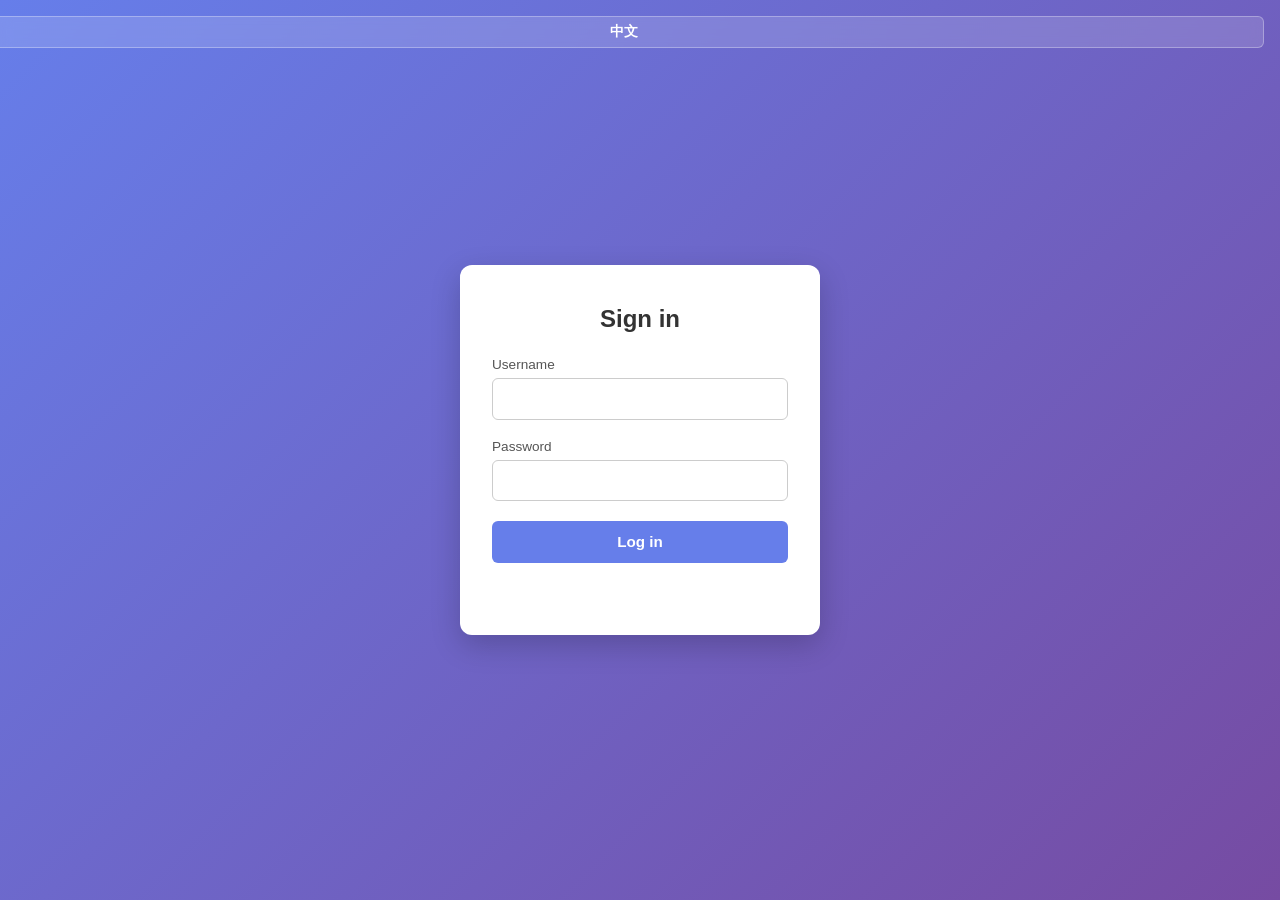
==== commit d66b527e: "Map seed input, terrain density sliders, Chinese i18n, seed display in manual - Add seed input field" ====
--- a/index.html
+++ b/index.html
@@ -293,7 +293,7 @@
       <button class="ai-takeover-btn" id="aiTakeoverBtn">AI takeover this turn</button>
       <h2>Turn</h2>
       <div class="turn-line">
-        <span>Now playing: <span id="turnBadge">—</span> &nbsp; <span class="muted">Round <span id="roundNum">1</span></span></span>
+        <span><span id="nowPlayingLabel">Now playing:</span> <span id="turnBadge">—</span> &nbsp; <span class="muted"><span id="roundLabel">Round</span> <span id="roundNum">1</span></span></span>
         <!-- compact economy read-out for the current player, tucked to the right of the round -->
         <span class="econ-mini"><img src="assets/gold.svg" alt="gold"> <span id="econ">0</span></span>
       </div>
@@ -444,12 +444,12 @@
         `<div class="stat-row"><span>${n}</span><span>×${counts[n]}</span></div>`).join('');
       const totHp = stack.reduce((a, u) => a + u.hp, 0);
       const totAtk = stack.reduce((a, u) => a + Rules.unitAttack(u), 0);
-      return `<div class="stat-row"><span><b>${PLAYERS[owner].name} — ${stack.length} unit${stack.length > 1 ? 's' : ''}</b></span><span>${stack.length}/${Rules.STACK_LIMIT}</span></div>` +
+      return `<div class="stat-row"><span><b>${PLAYERS[owner].name} — ${stack.length} ${_t('units')}</b></span><span>${stack.length}/${Rules.STACK_LIMIT}</span></div>` +
         lines +
-        `<div class="stat-row"><span>Total HP / ATK</span><span>${totHp} / ${totAtk}</span></div>` +
+        `<div class="stat-row"><span>${_t('totalHpAtk')}</span><span>${totHp} / ${totAtk}</span></div>` +
         (owner === Game.turn
-          ? `<p class="hint" style="margin-top:6px">Whole stack selected. Tap a yellow tile to move, or an adjacent enemy to attack.</p>`
-          : `<p class="hint" style="margin-top:6px">Enemy units.</p>`);
+          ? `<p class="hint" style="margin-top:6px">${_t('stackHint')}</p>`
+          : `<p class="hint" style="margin-top:6px">${_t('enemyUnits')}</p>`);
     }
 
     function stackChecklistHtml(stack) {
@@ -461,9 +461,9 @@
           `<span><input type="checkbox" data-uid="${u.id}" ${checked} style="width:auto; margin-right:6px;"> ${label}</span>` +
           `<span>${u.hp}/${u.maxHp} hp${u.acted ? ' ·acted' : ''}</span></label>`;
       }).join('');
-      return `<div class="stat-row"><span><b>Pick units</b></span><span>${Game.selUnits.length}/${stack.length}</span></div>` +
+      return `<div class="stat-row"><span><b>${_t('pickUnits')}</b></span><span>${Game.selUnits.length}/${stack.length}</span></div>` +
         rows +
-        `<p class="hint" style="margin-top:6px">Checked units move/attack together. Tap a yellow tile to move, or an adjacent enemy to attack.</p>`;
+        `<p class="hint" style="margin-top:6px">${_t('pickHint')}</p>`;
     }
 
     // HP colour: green when healthy, amber when hurt, red when near death.
@@ -493,7 +493,7 @@
           `<div class="thp" style="color:${hpColor(u)}">${u.hp}/${u.maxHp}</div></div>`;
       }).join('');
       box.innerHTML =
-        `<div class="tl-head">${PLAYERS[owner].name} · ${stack.length} unit${stack.length > 1 ? 's' : ''} on tile</div>` +
+        `<div class="tl-head">${PLAYERS[owner].name} · ${stack.length} ${_t('units')} ${_t('onTile')}</div>` +
         `<div class="tl-figs">${figs}</div>`;
       box.style.display = 'flex';
       // Tapping a figure opens its unit's template blueprint in a pop-up.
@@ -1192,6 +1192,221 @@
       if (saved !== null) chk.checked = saved === '1';
       chk.addEventListener('change', () => localStorage.setItem('battlegrid.logPopup', chk.checked ? '1' : '0'));
     })();
+
+    // --- i18n for game page ---
+    window.GAME_I18N = {
+      en: {
+        selection: 'Selection',
+        selectWholeStack: 'Select whole stack',
+        next: 'Next',
+        attack: 'Attack',
+        combine: '⊕ Combine',
+        clickTile: 'Click a tile to select its units.',
+        refit: '⚙ Refit',
+        split: '✂ Split',
+        build: '🏗 Build',
+        rally: '📯 Rally',
+        rallyHint: 'Click a tile to rally all units toward it.',
+        aiTakeover: 'AI takeover this turn',
+        turn: 'Turn',
+        nowPlaying: 'Now playing:',
+        round: 'Round',
+        creativeGold: '🎁 +171,717 gold',
+        countryToolbox: 'Country Toolbox',
+        addCountry: '+ Country',
+        rmCountry: '− Country',
+        buy: '🛒 Buy',
+        tech: '⚗️ Tech',
+        template: '▦ Template',
+        combatLog: 'Combat log',
+        nextRound: 'Next ▶',
+        logHint: "When checked, the enemy's move is shown as a pop-up after each turn.",
+        diplomacy: '🤝 Diplomacy',
+        fieldManual: '📖 Field manual',
+        mainMenu: 'Main menu',
+        deploy: 'Deploy divisions',
+        enemyMove: "Enemy's move",
+        ok: 'OK',
+        unit: 'Unit',
+        close: 'Close',
+        refitUnits: 'Refit units',
+        refitHint: 'Swap selected units to another template. Requires supply range, no encirclement.',
+        cancel: 'Cancel',
+        combineUnits: 'Combine units',
+        combineHint: 'Fill a unit with units from another, up to 25 total.',
+        buildStructure: 'Build structure',
+        buildHint: 'Place a structure on the selected tile (not water, no existing structure).',
+        aiStrategy: 'AI Takeover — Choose Strategy',
+        aiStratHint: 'How should the AI play this turn?',
+        focusAttack: '⚔️ Focus Attack',
+        focusAttackDesc: '— aggressive, low caution',
+        focusDefend: '🛡️ Focus Defend',
+        focusDefendDesc: '— hold terrain, cautious',
+        balanced: '⚖️ Balanced',
+        balancedDesc: '— default behavior',
+        peaceDeal: 'Peace Deal',
+        peaceAccept: 'Accept',
+        peaceReject: 'Reject',
+        totalHpAtk: 'Total HP / ATK',
+        stackHint: 'Whole stack selected. Tap a yellow tile to move, or an adjacent enemy to attack.',
+        enemyUnits: 'Enemy units.',
+        pickUnits: 'Pick units',
+        pickHint: 'Checked units move/attack together. Tap a yellow tile to move, or an adjacent enemy to attack.',
+        onTile: 'on tile',
+        units: 'units',
+      },
+      zh: {
+        selection: '选择',
+        selectWholeStack: '选择整个部队',
+        next: '下一个',
+        attack: '攻击',
+        combine: '⊕ 合并',
+        clickTile: '点击一个格子来选择单位。',
+        refit: '⚙ 改装',
+        split: '✂ 拆分',
+        build: '🏗 建造',
+        rally: '📯 集结',
+        rallyHint: '点击一个格子，所有单位将向该处集结。',
+        aiTakeover: 'AI接管本回合',
+        turn: '回合',
+        nowPlaying: '当前玩家:',
+        round: '回合',
+        creativeGold: '🎁 +171,717 金币',
+        countryToolbox: '国家工具箱',
+        addCountry: '+ 添加国家',
+        rmCountry: '− 移除国家',
+        buy: '🛒 购买',
+        tech: '⚗️ 科技',
+        template: '▦ 模板',
+        combatLog: '战斗日志',
+        nextRound: '下一回合 ▶',
+        logHint: '勾选后，敌方回合结束时将弹出战斗日志。',
+        diplomacy: '🤝 外交',
+        fieldManual: '📖 作战手册',
+        mainMenu: '主菜单',
+        deploy: '部署师',
+        enemyMove: '敌方行动',
+        ok: '确定',
+        unit: '单位',
+        close: '关闭',
+        refitUnits: '改装单位',
+        refitHint: '将选中单位切换为其他模板。需要补给范围内且未被包围。',
+        cancel: '取消',
+        combineUnits: '合并单位',
+        combineHint: '将一个单位的兵力补充到另一个中，最多25个。',
+        buildStructure: '建造设施',
+        buildHint: '在选中格子上建造设施（非水域，无已有设施）。',
+        aiStrategy: 'AI接管 — 选择策略',
+        aiStratHint: 'AI本回合如何行动？',
+        focusAttack: '⚔️ 主攻',
+        focusAttackDesc: '— 激进，低谨慎',
+        focusDefend: '🛡️ 主守',
+        focusDefendDesc: '— 固守阵地，谨慎',
+        balanced: '⚖️ 均衡',
+        balancedDesc: '— 默认行为',
+        peaceDeal: '和平协议',
+        peaceAccept: '接受',
+        peaceReject: '拒绝',
+        totalHpAtk: '总血量 / 攻击力',
+        stackHint: '已选择整个部队。点击黄色格子移动，或点击相邻敌人攻击。',
+        enemyUnits: '敌方单位。',
+        pickUnits: '选择单位',
+        pickHint: '勾选的单位一起移动/攻击。点击黄色格子移动，或点击相邻敌人攻击。',
+        onTile: '在格子上',
+        units: '个单位',
+      }
+    };
+    function _t(key) {
+      const lang = localStorage.getItem('battlegrid.lang') || 'en';
+      return (GAME_I18N[lang] && GAME_I18N[lang][key]) || GAME_I18N.en[key] || key;
+    }
+    function applyGameI18n() {
+      const q = (sel) => document.querySelector(sel);
+      const qi = (id) => document.getElementById(id);
+      // Sidebar static text
+      const selH2 = q('#sidebar .panel:first-child h2');
+      if (selH2) selH2.textContent = _t('selection');
+      const stackLabel = q('label[style*="gap:8px"]');
+      if (stackLabel) {
+        const chk = stackLabel.querySelector('input');
+        if (chk) { stackLabel.innerHTML = ''; stackLabel.appendChild(chk); stackLabel.append(' ' + _t('selectWholeStack')); }
+      }
+      if (qi('nextBtn')) qi('nextBtn').textContent = _t('next');
+      if (qi('executeBtnLabel')) qi('executeBtnLabel').textContent = _t('attack');
+      if (qi('combineBtn')) qi('combineBtn').textContent = _t('combine');
+      if (qi('selInfo')) qi('selInfo').textContent = _t('clickTile');
+      if (qi('refitBtn')) qi('refitBtn').innerHTML = _t('refit');
+      if (qi('splitBtn')) qi('splitBtn').textContent = _t('split');
+      if (qi('buildBtn')) qi('buildBtn').textContent = _t('build');
+      if (qi('rallyBtn')) qi('rallyBtn').textContent = _t('rally');
+      if (qi('rallyHint')) qi('rallyHint').textContent = _t('rallyHint');
+      if (qi('aiTakeoverBtn')) qi('aiTakeoverBtn').textContent = _t('aiTakeover');
+      // Turn panel
+      const turnH2 = q('#sidebar .panel:nth-child(2) h2');
+      if (turnH2) turnH2.textContent = _t('turn');
+      if (qi('creativeBtn')) qi('creativeBtn').textContent = _t('creativeGold');
+      if (qi('addCountryBtn')) qi('addCountryBtn').textContent = _t('addCountry');
+      if (qi('rmCountryBtn')) qi('rmCountryBtn').textContent = _t('rmCountry');
+      if (qi('buyBtn')) qi('buyBtn').textContent = _t('buy');
+      if (qi('techBtn')) qi('techBtn').textContent = _t('tech');
+      if (qi('templateBtn')) qi('templateBtn').textContent = _t('template');
+      if (qi('nextRoundBtn')) qi('nextRoundBtn').textContent = _t('nextRound');
+      if (qi('diplomacyBtn')) qi('diplomacyBtn').textContent = _t('diplomacy');
+      if (qi('infoBtn')) qi('infoBtn').textContent = _t('fieldManual');
+      if (qi('menuBtn')) qi('menuBtn').textContent = _t('mainMenu');
+      // Log checkbox
+      const logLabel = q('#logChk');
+      if (logLabel && logLabel.parentElement) {
+        const parent = logLabel.parentElement;
+        const chk2 = parent.querySelector('input');
+        if (chk2) { parent.innerHTML = ''; parent.appendChild(chk2); parent.append(' ' + _t('combatLog')); }
+      }
+      const logHintP = q('.log-row + p.hint');
+      if (logHintP) logHintP.textContent = _t('logHint');
+      // Deploy panel
+      const deployH2 = q('#placePanel h2');
+      if (deployH2) deployH2.textContent = _t('deploy');
+      // Modals
+      const logModalH2 = q('#logModal .modal-box h2');
+      if (logModalH2) logModalH2.textContent = _t('enemyMove');
+      if (qi('logModalOk')) qi('logModalOk').textContent = _t('ok');
+      const unitModalH2 = q('#unitModal .modal-box h2');
+      if (qi('unitModalOk')) qi('unitModalOk').textContent = _t('close');
+      const refitH2 = q('#refitModal .modal-box h2');
+      if (refitH2) refitH2.textContent = _t('refitUnits');
+      const refitHintP = q('#refitModal .hint');
+      if (refitHintP) refitHintP.textContent = _t('refitHint');
+      if (qi('refitModalClose')) qi('refitModalClose').textContent = _t('cancel');
+      const combH2 = q('#combineModal .modal-box h2');
+      if (combH2) combH2.textContent = _t('combineUnits');
+      const combHintP = q('#combineModal .hint');
+      if (combHintP) combHintP.textContent = _t('combineHint');
+      if (qi('combineModalClose')) qi('combineModalClose').textContent = _t('cancel');
+      const buildH2 = q('#buildModal .modal-box h2');
+      if (buildH2) buildH2.textContent = _t('buildStructure');
+      const buildHintP = q('#buildModal .hint');
+      if (buildHintP) buildHintP.textContent = _t('buildHint');
+      if (qi('buildModalClose')) qi('buildModalClose').textContent = _t('cancel');
+      const aiH2 = q('#aiStratModal .modal-box h2');
+      if (aiH2) aiH2.textContent = _t('aiStrategy');
+      const aiHintP = q('#aiStratModal .modal-box .hint');
+      if (aiHintP) aiHintP.textContent = _t('aiStratHint');
+      if (qi('aiStratCancel')) qi('aiStratCancel').textContent = _t('cancel');
+      if (qi('peaceDealOk')) qi('peaceDealOk').textContent = _t('ok');
+      if (qi('peaceAcceptBtn')) qi('peaceAcceptBtn').textContent = _t('peaceAccept');
+      if (qi('peaceRejectBtn')) qi('peaceRejectBtn').textContent = _t('peaceReject');
+      // Turn line
+      if (qi('nowPlayingLabel')) qi('nowPlayingLabel').textContent = _t('nowPlaying');
+      if (qi('roundLabel')) qi('roundLabel').textContent = _t('round');
+      // Strategy buttons
+      q('#aiStratModal .strat-btns')?.querySelectorAll('button[data-strat]').forEach(b => {
+        if (b.dataset.strat === 'attack') b.innerHTML = _t('focusAttack') + ' <small style="opacity:.7">' + _t('focusAttackDesc') + '</small>';
+        if (b.dataset.strat === 'defend') b.innerHTML = _t('focusDefend') + ' <small style="opacity:.7">' + _t('focusDefendDesc') + '</small>';
+        if (b.dataset.strat === 'balanced') b.innerHTML = _t('balanced') + ' <small style="opacity:.7">' + _t('balancedDesc') + '</small>';
+      });
+    }
+    // Apply on load; game.js will call applyGameI18n() again after init.
+    applyGameI18n();
   </script>
   <script src="input.js"></script>
   <script src="wasm-cpm.js"></script>
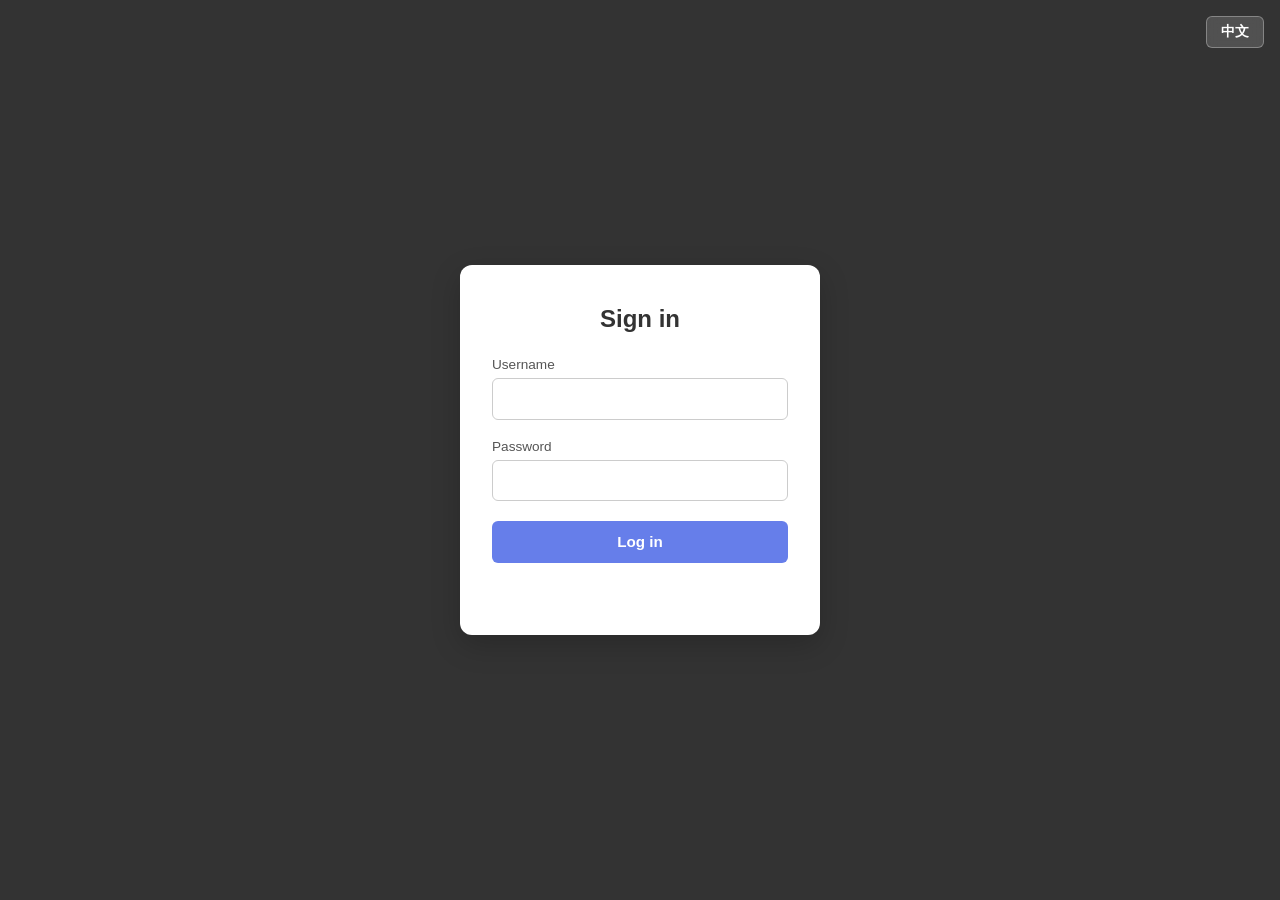
==== commit 5c16cb98: "Fix alliance attack bug, add Chinese i18n for stats & field manual - Prevent player from attacking a" ====
--- a/index.html
+++ b/index.html
@@ -646,9 +646,9 @@
           for (const t in coCounts) coDropdown += `<div>${PIECES[t].name}: ${coCounts[t]}</div>`;
 
           statsHtml += `<div class="stat-row"><span style="color:${PLAYERS[p].color}">${PLAYERS[p].name}</span><span>` +
-            `<span class="stat-chip" data-drop="bn${p}">${uCount} bn<span class="stat-dropdown">${coDropdown || '<div>No units</div>'}</span></span> · ` +
-            `${cCount} city · ${vCount} vlg · ` +
-            `<span class="stat-chip" data-drop="g${p}">${gRound} g/rnd<span class="stat-dropdown"><div>${vCount} village</div></span></span>` +
+            `<span class="stat-chip" data-drop="bn${p}">${uCount} ${_t('statBn')}<span class="stat-dropdown">${coDropdown || '<div>' + _t('statNoUnits') + '</div>'}</span></span> · ` +
+            `${cCount} ${_t('statCity')} · ${vCount} ${_t('statVlg')} · ` +
+            `<span class="stat-chip" data-drop="g${p}">${gRound} ${_t('statGold')}<span class="stat-dropdown"><div>${vCount} ${_t('statVillage')}</div></span></span>` +
             `</span></div>`;
         }
         statsEl.innerHTML = statsHtml;
@@ -1254,6 +1254,12 @@
         pickHint: 'Checked units move/attack together. Tap a yellow tile to move, or an adjacent enemy to attack.',
         onTile: 'on tile',
         units: 'units',
+        statBn: 'bn',
+        statCity: 'city',
+        statVlg: 'vlg',
+        statGold: 'g/rnd',
+        statNoUnits: 'No units',
+        statVillage: 'village',
       },
       zh: {
         selection: '选择',
@@ -1314,6 +1320,12 @@
         pickHint: '勾选的单位一起移动/攻击。点击黄色格子移动，或点击相邻敌人攻击。',
         onTile: '在格子上',
         units: '个单位',
+        statBn: '营',
+        statCity: '城市',
+        statVlg: '村庄',
+        statGold: '金/回合',
+        statNoUnits: '无单位',
+        statVillage: '村庄',
       }
     };
     function _t(key) {
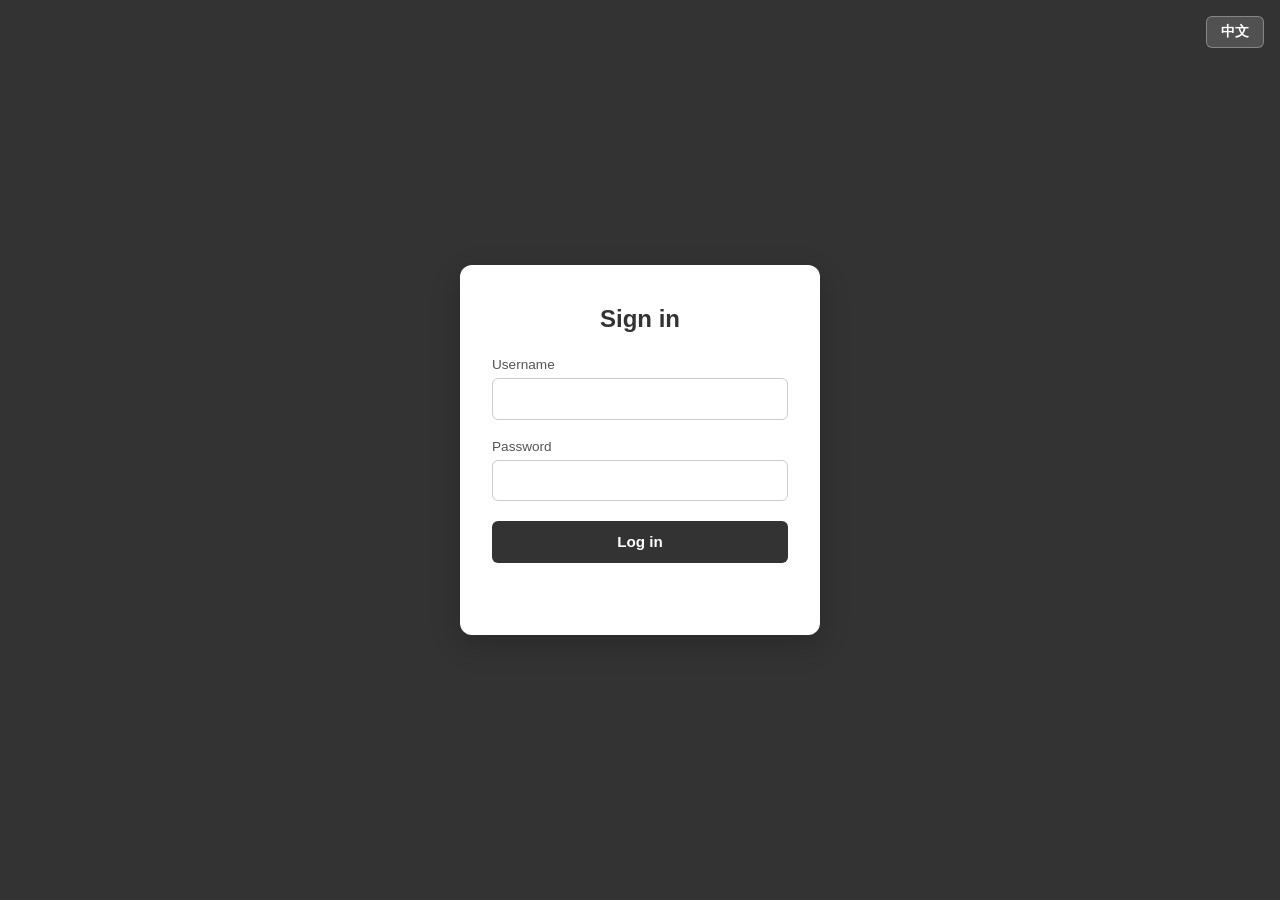
==== commit bf2a1a9a: "Add AI Advisor chat, full Chinese i18n, fix starting units slider - New chat.js/chat.css: streaming " ====
--- a/index.html
+++ b/index.html
@@ -9,6 +9,7 @@
   <meta name="apple-mobile-web-app-capable" content="yes" />
   <link rel="manifest" href="manifest.json" />
   <title>Battlegrid — Turn-Based Strategy</title>
+  <link rel="stylesheet" href="chat.css">
   <style>
     * { box-sizing: border-box; margin: 0; padding: 0; }
     html, body { height: 100%; }
@@ -318,6 +319,7 @@
         <button class="shop" id="buyBtn">🛒 Buy</button>
         <button class="tech-btn" id="techBtn">⚗️ Tech</button>
         <button class="tmpl-btn" id="templateBtn">▦ Template</button>
+        <button class="ghost" id="diplomacyBtn" style="font-size:.78rem;">🤝 Diplomacy</button>
       </div>
 
       <div class="log-row">
@@ -330,9 +332,9 @@
       <p class="hint" style="margin-top:2px">When checked, the enemy's move is shown as a pop-up after each turn.</p>
 
       <div class="btn-grid">
-        <button class="ghost" id="diplomacyBtn">🤝 Diplomacy</button>
+        <button class="ghost" id="menuBtn">Main menu</button>
         <button class="ghost" id="infoBtn">📖 Field manual</button>
-        <button class="ghost" id="menuBtn">Main menu</button>
+        <button class="ghost" id="advisorBtn" style="background:#1a4a7a;border:1px solid #2a6aaa;">💬 Advisor</button>
       </div>
     </div>
 
@@ -439,7 +441,7 @@
     function stackSummaryHtml(stack, owner) {
       // Group units by their template name (each board piece is a unit).
       const counts = {};
-      for (const u of stack) { const n = u.name || PIECES[u.type].name; counts[n] = (counts[n] || 0) + 1; }
+      for (const u of stack) { const n = u.name || localName(PIECES[u.type]); counts[n] = (counts[n] || 0) + 1; }
       const lines = Object.keys(counts).map((n) =>
         `<div class="stat-row"><span>${n}</span><span>×${counts[n]}</span></div>`).join('');
       const totHp = stack.reduce((a, u) => a + u.hp, 0);
@@ -455,7 +457,7 @@
     function stackChecklistHtml(stack) {
       const selIds = new Set(Game.selUnits.map((u) => u.id));
       const rows = stack.map((u) => {
-        const label = u.name || PIECES[u.type].name;
+        const label = u.name || localName(PIECES[u.type]);
         const checked = selIds.has(u.id) ? 'checked' : '';
         return `<label class="stat-row" style="cursor:pointer">` +
           `<span><input type="checkbox" data-uid="${u.id}" ${checked} style="width:auto; margin-right:6px;"> ${label}</span>` +
@@ -486,9 +488,9 @@
         const d = PIECES[u.type];
         const color = PLAYERS[u.owner].color;
         const inner = d.art
-          ? `<img src="${d.art}" alt="${d.name}">`
+          ? `<img src="${d.art}" alt="${localName(d)}">`
           : d.code;
-        return `<div class="tunit" data-i="${i}" title="${d.name} — tap for template" style="z-index:${sorted.length - i}">` +
+        return `<div class="tunit" data-i="${i}" title="${localName(d)}" style="z-index:${sorted.length - i}">` +
           `<div class="tfig" style="background:${color}">${inner}</div>` +
           `<div class="thp" style="color:${hpColor(u)}">${u.hp}/${u.maxHp}</div></div>`;
       }).join('');
@@ -516,7 +518,7 @@
       let grid = '';
       for (let i = 0; i < 25; i++) {
         const t = cells[i];
-        const inner = t ? (PIECES[t].art ? `<img src="${PIECES[t].art}" alt="${PIECES[t].name}">` : PIECES[t].code) : '';
+        const inner = t ? (PIECES[t].art ? `<img src="${PIECES[t].art}" alt="${localName(PIECES[t])}">` : PIECES[t].code) : '';
         grid += t ? `<i style="background:${color}">${inner}</i>` : `<i></i>`;
       }
       const atk = Rules.unitAttack(u);
@@ -526,14 +528,14 @@
         const bn = Math.floor(p.count / 4);
         const co = p.count % 4;
         let label = '';
-        if (bn > 0) label += `${bn} Bn`;
+        if (bn > 0) label += `${bn} ${_t('statBn')}`;
         if (bn > 0 && co > 0) label += ' + ';
         if (co > 0 || !bn) label += `${co || p.count} Co`;
-        return `${PIECES[p.type].name} ${label}`;
+        return `${localName(PIECES[p.type])} ${label}`;
       }).join(' · ');
       const showSplit = window.canSplitUnit && window.canSplitUnit(u);
       document.getElementById('unitModalTitle').innerHTML =
-        `<span style="color:${color}">${PLAYERS[u.owner].name}</span> — ${u.name || PIECES[u.type].name}`;
+        `<span style="color:${color}">${PLAYERS[u.owner].name}</span> — ${u.name || localName(PIECES[u.type])}`;
       document.getElementById('unitModalBody').innerHTML =
         `<div class="utmpl-grid">${grid}</div>` +
         `<div class="utmpl-stats">` +
@@ -564,7 +566,7 @@
         for (let i = 0; i < 25; i++) {
           const t = cells[i];
           if (!t) { grid += `<i></i>`; continue; }
-          const inner = PIECES[t].art ? `<img src="${PIECES[t].art}" alt="${PIECES[t].name}">` : PIECES[t].code;
+          const inner = PIECES[t].art ? `<img src="${PIECES[t].art}" alt="${localName(PIECES[t])}">` : PIECES[t].code;
           const cls = selected.has(i) ? 'split-pick split-sel' : 'split-pick';
           grid += `<i class="${cls}" data-ci="${i}" style="background:${color}">${inner}</i>`;
         }
@@ -605,7 +607,7 @@
       }
 
       document.getElementById('unitModalTitle').innerHTML =
-        `<span style="color:${color}">Split</span> — ${u.name || PIECES[u.type].name}`;
+        `<span style="color:${color}">Split</span> — ${u.name || localName(PIECES[u.type])}`;
       document.getElementById('unitModalOk').style.display = 'none';
       renderSplitGrid();
     }
@@ -643,7 +645,7 @@
           const coCounts = {};
           for (const u of units) for (const pt of (u.parts || [])) coCounts[pt.type] = (coCounts[pt.type] || 0) + pt.count;
           let coDropdown = '';
-          for (const t in coCounts) coDropdown += `<div>${PIECES[t].name}: ${coCounts[t]}</div>`;
+          for (const t in coCounts) coDropdown += `<div>${localName(PIECES[t])}: ${coCounts[t]}</div>`;
 
           statsHtml += `<div class="stat-row"><span style="color:${PLAYERS[p].color}">${PLAYERS[p].name}</span><span>` +
             `<span class="stat-chip" data-drop="bn${p}">${uCount} ${_t('statBn')}<span class="stat-dropdown">${coDropdown || '<div>' + _t('statNoUnits') + '</div>'}</span></span> · ` +
@@ -944,14 +946,18 @@
       if (idx === -1) return;
       const proposal = Game.peaceProposals[idx];
       document.getElementById('peaceProposalTitle').textContent =
-        PLAYERS[proposal.from].name + ' proposes peace';
+        PLAYERS[proposal.from].name + (_t('peaceDeal') === '和平协议' ? ' 提议和平' : ' proposes peace');
       document.getElementById('peaceProposalBody').textContent =
-        PLAYERS[proposal.from].name + ' wants to end the war with ' + PLAYERS[proposal.to].name + '. Do you accept?';
+        PLAYERS[proposal.from].name + (_t('peaceDeal') === '和平协议'
+          ? ' 想与 ' + PLAYERS[proposal.to].name + ' 结束战争。你接受吗？'
+          : ' wants to end the war with ' + PLAYERS[proposal.to].name + '. Do you accept?');
       document.getElementById('peaceProposalPopup').style.display = 'flex';
 
       document.getElementById('peaceAcceptBtn').onclick = () => {
         window.setDiplomacy(proposal.from, proposal.to, 'peace');
-        UI.log(PLAYERS[proposal.to].name + ' accepts peace with ' + PLAYERS[proposal.from].name + '.');
+        UI.log(PLAYERS[proposal.to].name + (_t('peaceDeal') === '和平协议'
+          ? ' 接受了与 ' + PLAYERS[proposal.from].name + ' 的和平。'
+          : ' accepts peace with ' + PLAYERS[proposal.from].name + '.'));
         Game.peaceProposals.splice(idx, 1);
         document.getElementById('peaceProposalPopup').style.display = 'none';
         UI.refresh();
@@ -959,7 +965,9 @@
         showNextPeaceProposal();
       };
       document.getElementById('peaceRejectBtn').onclick = () => {
-        UI.log(PLAYERS[proposal.to].name + ' rejects peace with ' + PLAYERS[proposal.from].name + '.');
+        UI.log(PLAYERS[proposal.to].name + (_t('peaceDeal') === '和平协议'
+          ? ' 拒绝了与 ' + PLAYERS[proposal.from].name + ' 的和平。'
+          : ' rejects peace with ' + PLAYERS[proposal.from].name + '.'));
         Game.peaceProposals.splice(idx, 1);
         document.getElementById('peaceProposalPopup').style.display = 'none';
         showNextPeaceProposal();
@@ -1005,7 +1013,7 @@
           totalDiff += newCost - Math.round(unitCostFromParts(u) * hpRatio);
         }
         const affordable = totalDiff <= 0 || Game.economy[Game.turn] >= totalDiff;
-        const compStr = (s.parts || []).map((p) => `${PIECES[p.type].name} ×${p.count}`).join(', ');
+        const compStr = (s.parts || []).map((p) => `${localName(PIECES[p.type])} ×${p.count}`).join(', ');
         let costHtml;
         if (totalDiff > 0) costHtml = `<span class="refit-spend">Cost: ${totalDiff} ${GOLD_ICON}</span>`;
         else if (totalDiff < 0) costHtml = `<span class="refit-gain">Refund: ${-totalDiff} ${GOLD_ICON}</span>`;
@@ -1100,7 +1108,7 @@
         let html = '<div style="font-size:.84rem; margin:6px 0 4px; color:#b0b8c1;"><b>1.</b> Pick the unit to fill:</div>';
         html += '<div class="combine-pair">';
         for (const u of mine) {
-          const label = u.name || PIECES[u.type].name;
+          const label = u.name || localName(PIECES[u.type]);
           const sub = window.totalSubunits(u);
           const active = fillId === u.id ? ' combine-active' : '';
           const full = sub >= 25 ? ' style="opacity:.5;"' : '';
@@ -1114,7 +1122,7 @@
           html += '<div style="font-size:.84rem; margin:6px 0 4px; color:#b0b8c1;"><b>2.</b> Pick the material unit:</div>';
           html += '<div class="combine-pair">';
           for (const u of others) {
-            const label = u.name || PIECES[u.type].name;
+            const label = u.name || localName(PIECES[u.type]);
             const sub = window.totalSubunits(u);
             const active = matId === u.id ? ' combine-active' : '';
             html += `<div class="combine-unit${active}" data-mat="${u.id}">` +
@@ -1260,6 +1268,7 @@
         statGold: 'g/rnd',
         statNoUnits: 'No units',
         statVillage: 'village',
+        advisor: '💬 Advisor',
       },
       zh: {
         selection: '选择',
@@ -1326,6 +1335,7 @@
         statGold: '金/回合',
         statNoUnits: '无单位',
         statVillage: '村庄',
+        advisor: '💬 顾问',
       }
     };
     function _t(key) {
@@ -1365,6 +1375,7 @@
       if (qi('nextRoundBtn')) qi('nextRoundBtn').textContent = _t('nextRound');
       if (qi('diplomacyBtn')) qi('diplomacyBtn').textContent = _t('diplomacy');
       if (qi('infoBtn')) qi('infoBtn').textContent = _t('fieldManual');
+      if (qi('advisorBtn')) qi('advisorBtn').textContent = _t('advisor');
       if (qi('menuBtn')) qi('menuBtn').textContent = _t('mainMenu');
       // Log checkbox
       const logLabel = q('#logChk');
@@ -1420,9 +1431,31 @@
     // Apply on load; game.js will call applyGameI18n() again after init.
     applyGameI18n();
   </script>
+  <!-- AI Advisor Chat Panel (slide-out drawer) -->
+  <div id="chatPanel">
+    <div class="chat-header">
+      <h3>AI Advisor</h3>
+      <div>
+        <button class="chat-clear">Clear</button>
+        <button class="chat-close">&times;</button>
+      </div>
+    </div>
+    <div class="chat-messages" id="chatMessages"></div>
+    <button class="chat-stop" id="chatStopBtn">Stop</button>
+    <div class="chat-input-area">
+      <textarea class="chat-input" id="chatInput" rows="1" placeholder="Ask about strategy..."></textarea>
+      <button class="chat-send" id="chatSendBtn">Send</button>
+    </div>
+  </div>
+
   <script src="input.js"></script>
   <script src="wasm-cpm.js"></script>
   <script src="minicpm.js"></script>
+  <script src="chat.js"></script>
+  <script>
+    AdvisorChat.init();
+    document.getElementById('advisorBtn').addEventListener('click', function () { AdvisorChat.toggle(); });
+  </script>
   <script src="ai.js"></script>
   <script src="game.js"></script>
 <script>if("serviceWorker"in navigator)navigator.serviceWorker.register("sw.js")</script>
--- a/chat.css
+++ b/chat.css
@@ -0,0 +1,141 @@
+/* chat.css — AI Advisor slide-out panel */
+
+#chatPanel {
+  position: fixed; top: 0; right: 0; bottom: 0; width: 380px; max-width: 100vw;
+  background: #1e2228; border-left: 1px solid #333; z-index: 200;
+  display: flex; flex-direction: column;
+  transform: translateX(100%); transition: transform .25s ease;
+  box-shadow: -4px 0 20px rgba(0,0,0,.4);
+}
+#chatPanel.open { transform: translateX(0); }
+
+/* Header */
+.chat-header {
+  display: flex; align-items: center; justify-content: space-between;
+  padding: 12px 16px; border-bottom: 1px solid #333; flex-shrink: 0;
+}
+.chat-header h3 {
+  font-size: .95rem; font-weight: 700; color: #e6e6e6; margin: 0;
+}
+.chat-close {
+  background: none; border: none; color: #9aa4ad; font-size: 1.3rem;
+  cursor: pointer; padding: 4px 8px; border-radius: 4px; line-height: 1;
+}
+.chat-close:hover { background: rgba(255,255,255,.08); color: #e6e6e6; }
+.chat-clear {
+  background: none; border: none; color: #9aa4ad; font-size: .75rem;
+  cursor: pointer; padding: 4px 8px; border-radius: 4px;
+}
+.chat-clear:hover { background: rgba(255,255,255,.08); color: #e6e6e6; }
+
+/* Messages area */
+.chat-messages {
+  flex: 1; overflow-y: auto; padding: 12px 14px; display: flex;
+  flex-direction: column; gap: 10px;
+}
+
+/* Message bubbles */
+.chat-msg {
+  max-width: 88%; padding: 10px 14px; border-radius: 12px;
+  font-size: .88rem; line-height: 1.5; word-wrap: break-word;
+  overflow-wrap: break-word;
+}
+.chat-msg.user {
+  align-self: flex-end; background: #1a4a7a; color: #e6e6e6;
+  border-bottom-right-radius: 4px;
+}
+.chat-msg.ai {
+  align-self: flex-start; background: #2b3138; color: #e6e6e6;
+  border-bottom-left-radius: 4px;
+}
+.chat-msg.ai.error {
+  border: 1px solid #6b3030; color: #f09090;
+}
+
+/* Thinking section inside AI bubble */
+.think-section {
+  margin-bottom: 8px; border-radius: 6px; overflow: hidden;
+  background: rgba(0,0,0,.15);
+}
+.think-header {
+  display: flex; align-items: center; gap: 6px; padding: 6px 10px;
+  cursor: pointer; font-size: .76rem; color: #8a94a0; user-select: none;
+}
+.think-header:hover { color: #b0b8c1; }
+.think-arrow {
+  font-size: .65rem; transition: transform .15s;
+}
+.think-arrow.expanded { transform: rotate(90deg); }
+.think-label { font-weight: 600; }
+.think-body {
+  padding: 0 10px 8px; font-size: .8rem; color: #8a94a0; line-height: 1.5;
+  display: none;
+}
+.think-body.visible { display: block; }
+
+/* Markdown in bubbles */
+.chat-msg p { margin: 0 0 6px; }
+.chat-msg p:last-child { margin-bottom: 0; }
+.chat-msg strong { font-weight: 700; }
+.chat-msg em { font-style: italic; }
+.chat-msg code {
+  background: rgba(0,0,0,.25); padding: 1px 5px; border-radius: 3px;
+  font-family: monospace; font-size: .82rem;
+}
+.chat-msg pre {
+  background: rgba(0,0,0,.3); padding: 8px 10px; border-radius: 6px;
+  overflow-x: auto; margin: 6px 0;
+}
+.chat-msg pre code { background: none; padding: 0; }
+.chat-msg ul, .chat-msg ol { margin: 4px 0 4px 18px; }
+.chat-msg li { margin-bottom: 2px; }
+.chat-msg h1, .chat-msg h2, .chat-msg h3 {
+  font-size: .9rem; font-weight: 700; margin: 8px 0 4px;
+}
+
+/* Streaming dots animation */
+.chat-dots::after {
+  content: '...';
+  animation: dots 1s steps(3, end) infinite;
+}
+@keyframes dots {
+  0% { content: '.'; }
+  33% { content: '..'; }
+  66% { content: '...'; }
+}
+
+/* Stop button */
+.chat-stop {
+  display: none; margin: 0 14px 4px;
+  background: #6b3030; color: #f0c0c0; border: none; border-radius: 6px;
+  padding: 5px 12px; font-size: .78rem; font-weight: 600; cursor: pointer;
+  align-self: flex-start; flex-shrink: 0;
+}
+.chat-stop:hover { background: #833838; }
+.chat-stop.visible { display: inline-block; }
+
+/* Input area */
+.chat-input-area {
+  display: flex; gap: 8px; padding: 10px 14px; border-top: 1px solid #333;
+  flex-shrink: 0; background: #23282e;
+}
+.chat-input {
+  flex: 1; padding: 9px 12px; font-size: .88rem; color: #e6e6e6;
+  background: #1b1f23; border: 1px solid #3a3f45; border-radius: 8px;
+  outline: none; resize: none; font-family: inherit; line-height: 1.4;
+  min-height: 38px; max-height: 100px;
+}
+.chat-input:focus { border-color: #5a6a7a; }
+.chat-input::placeholder { color: #6b727a; }
+.chat-send {
+  padding: 8px 14px; font-size: .85rem; font-weight: 600; color: #fff;
+  background: #2e7d32; border: none; border-radius: 8px; cursor: pointer;
+  align-self: flex-end; white-space: nowrap;
+}
+.chat-send:hover { background: #388e3c; }
+.chat-send:disabled { background: #333a41; color: #6b727a; cursor: not-allowed; }
+
+/* Mobile: full-width overlay */
+@media (max-width: 760px) {
+  #chatPanel { width: 100vw; }
+}
